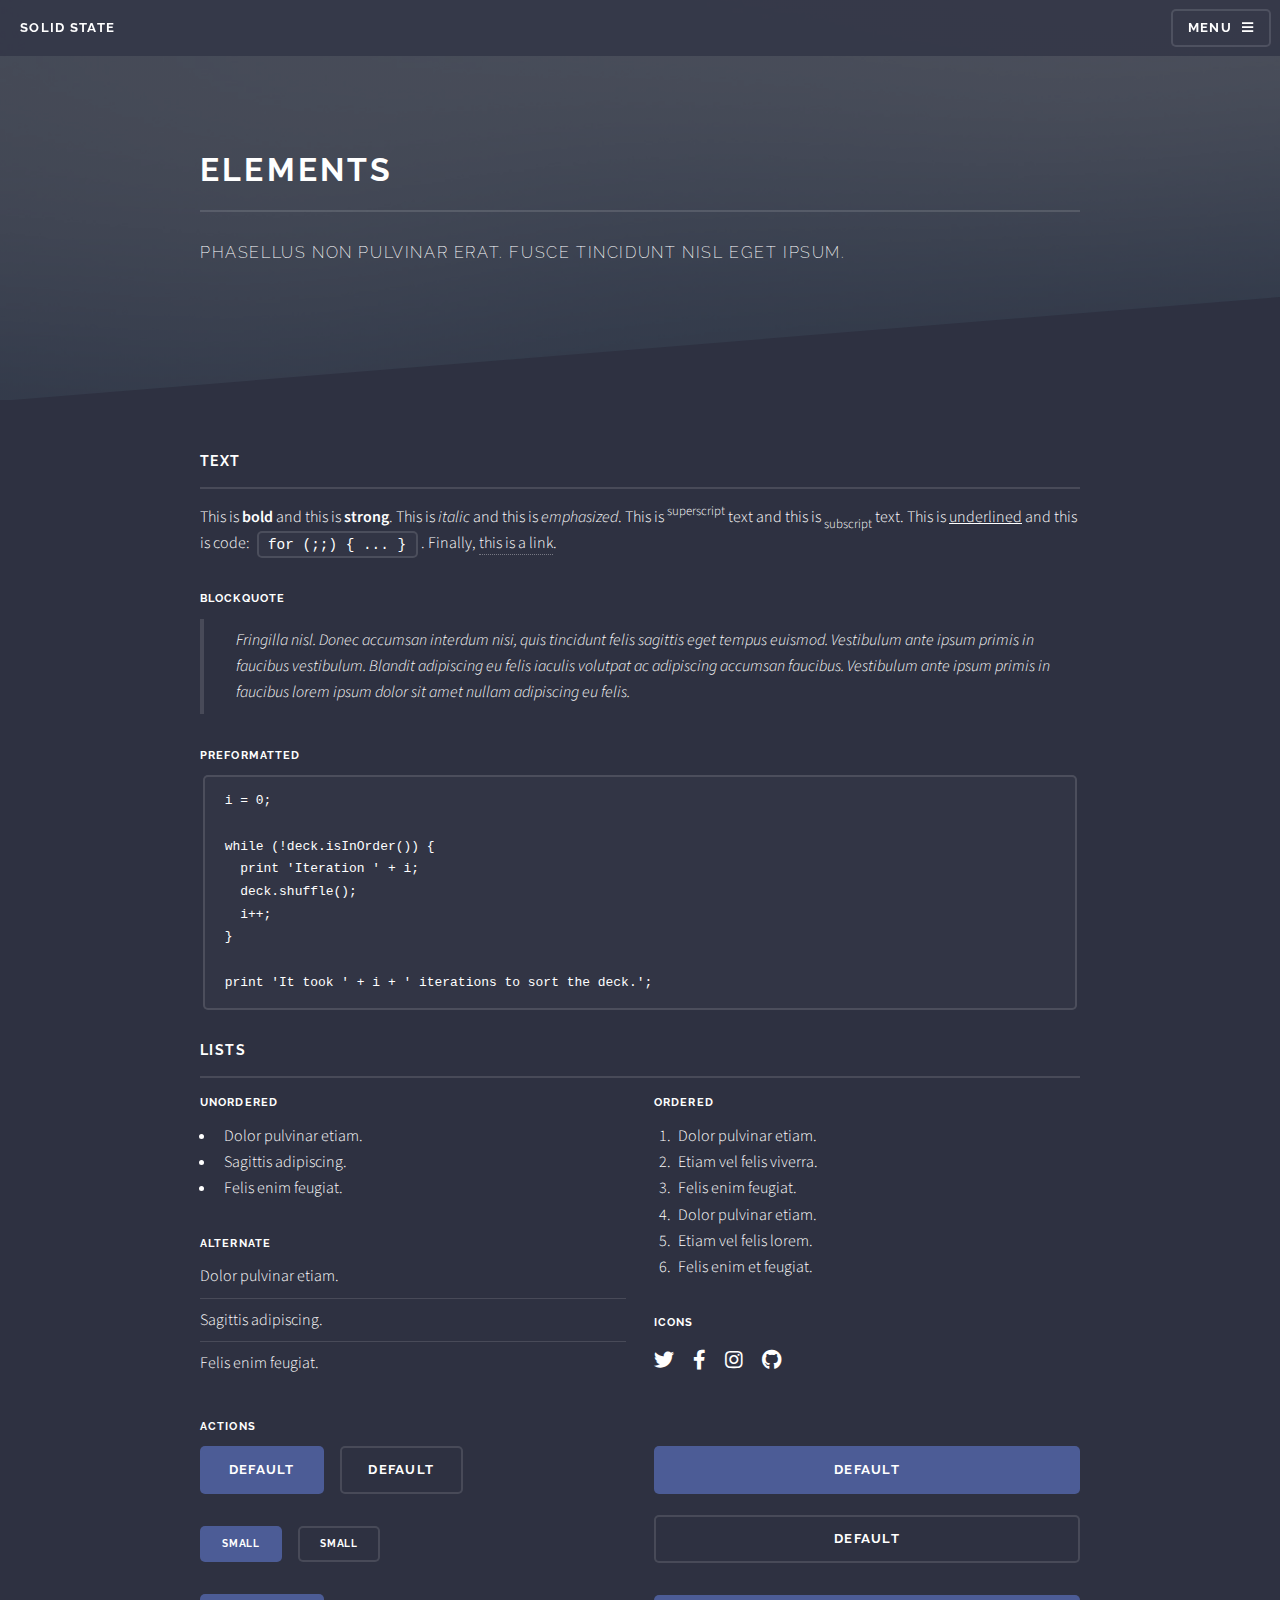
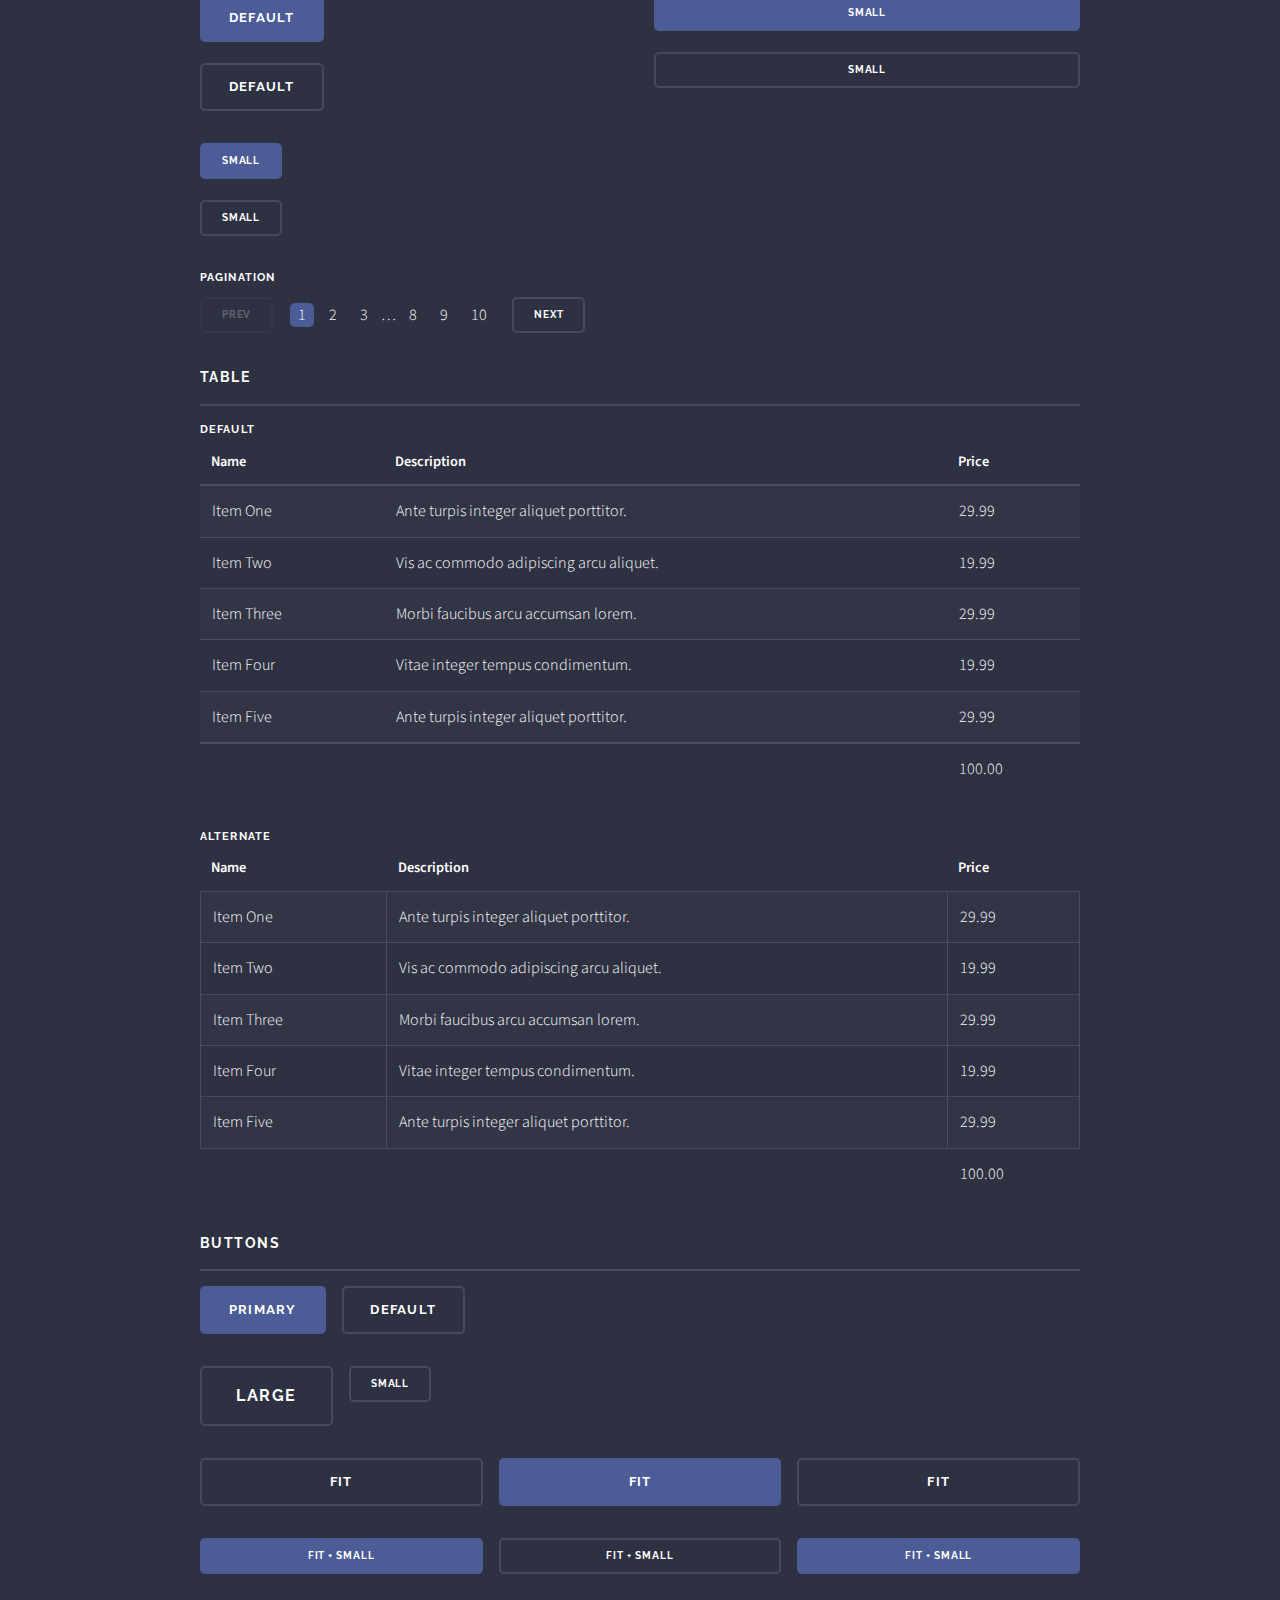
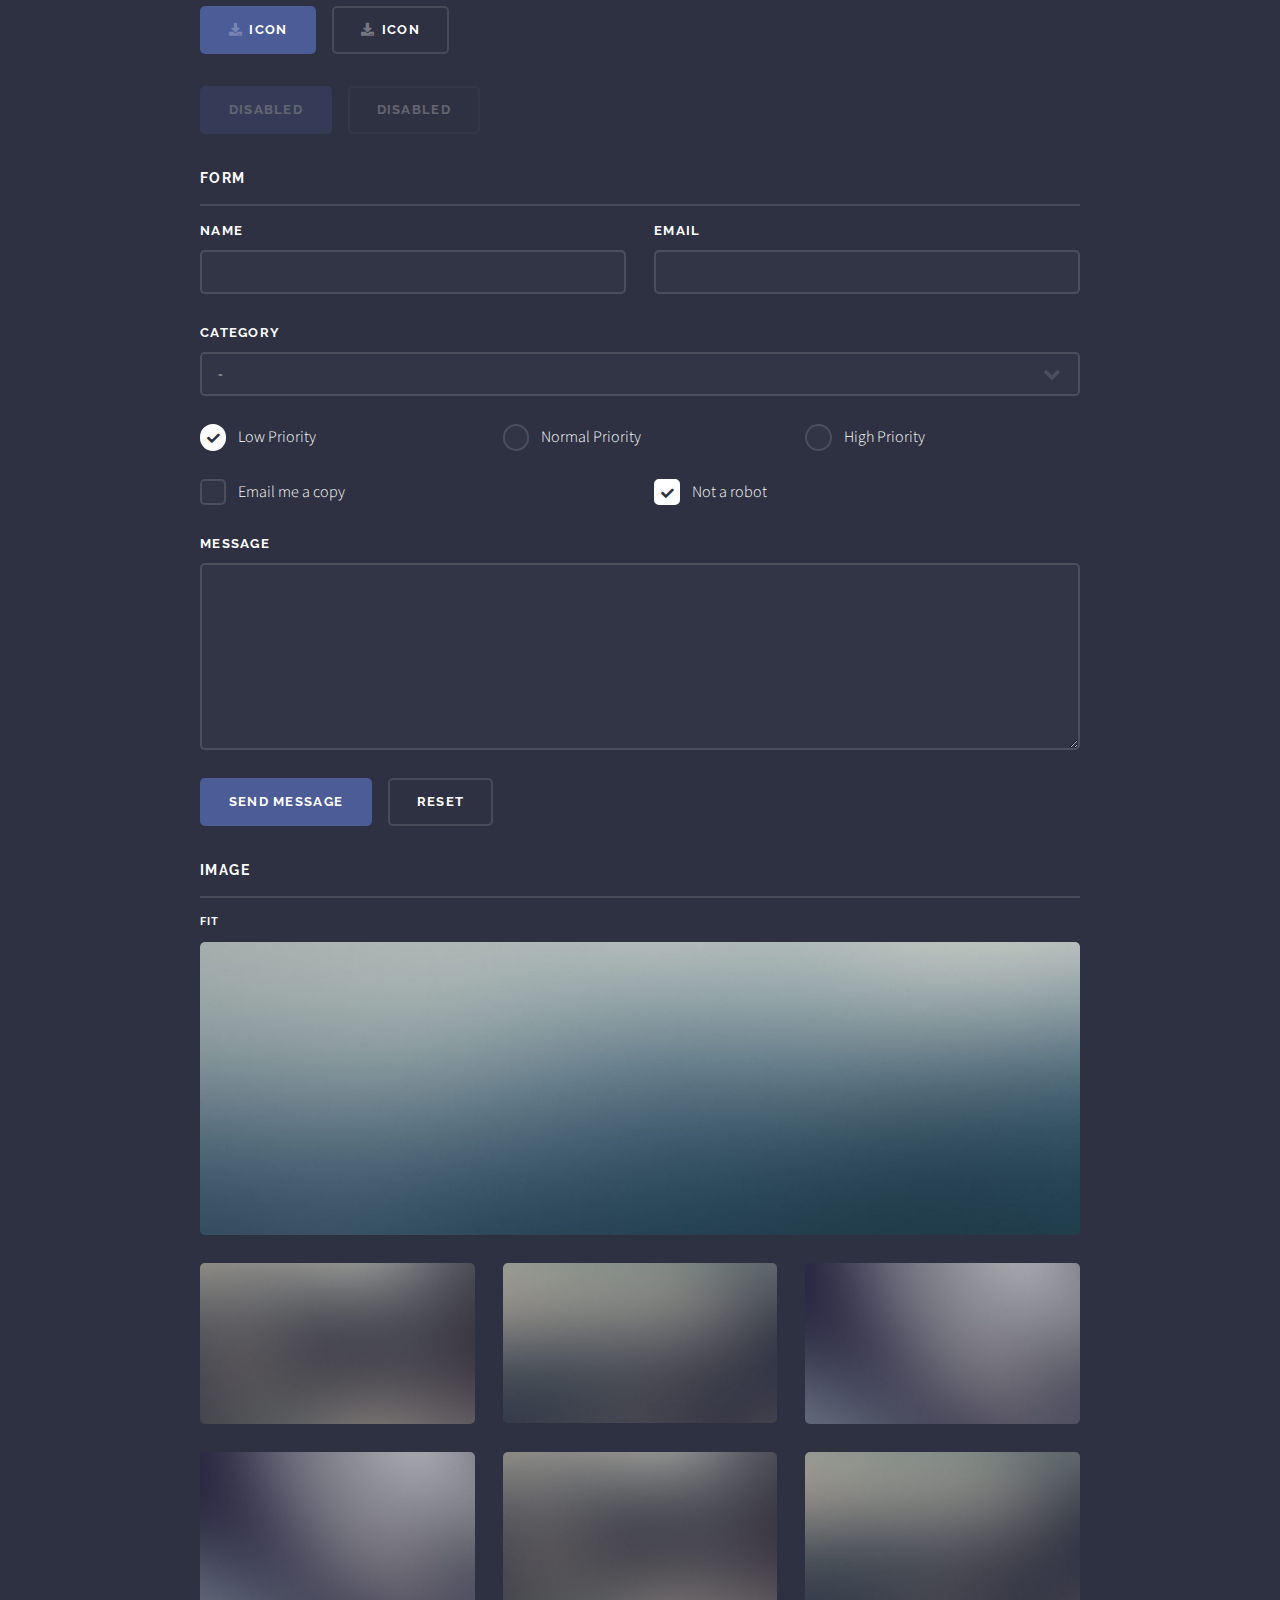
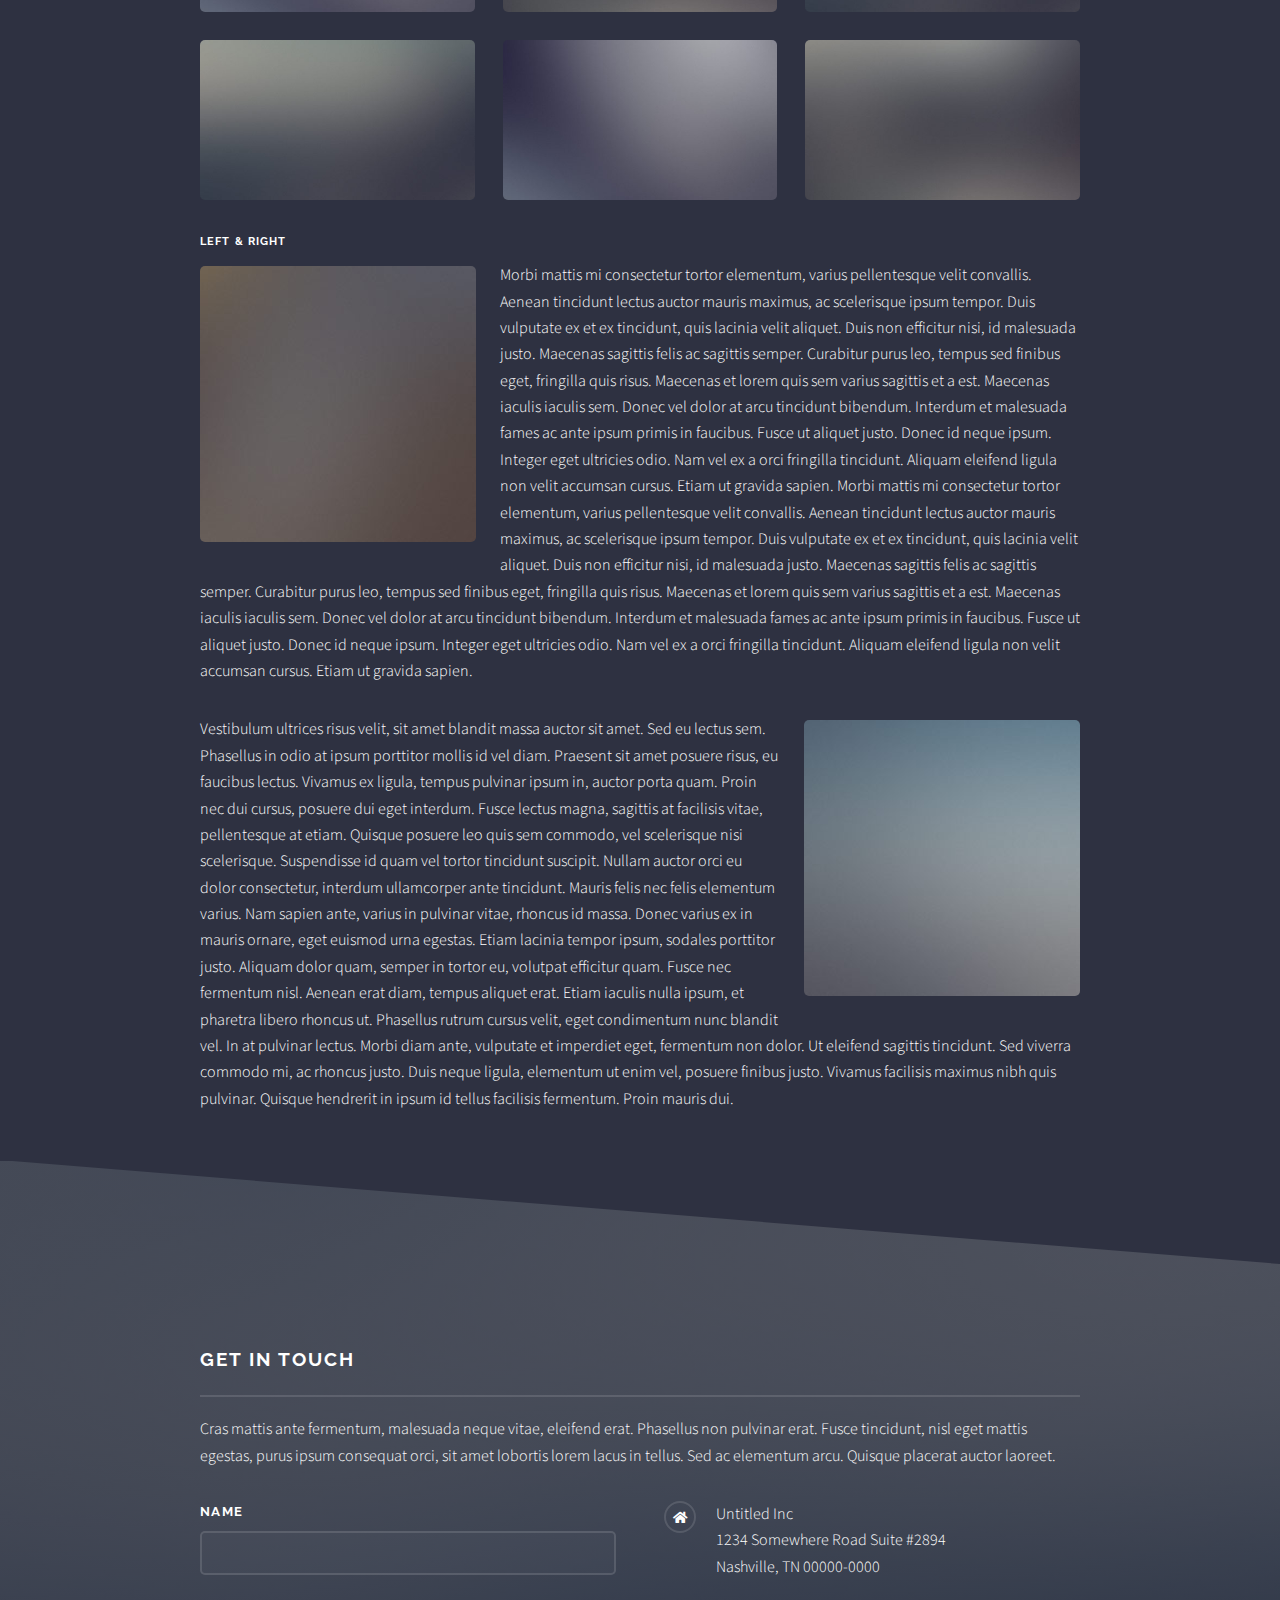
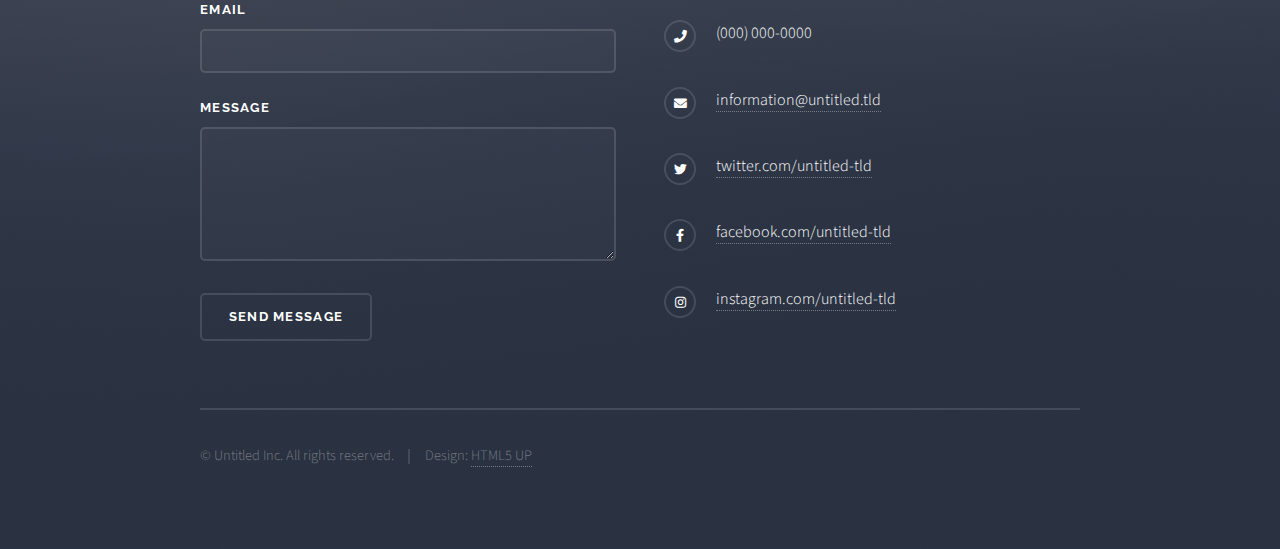
==== elements.html @ bd69a328 "switched templates because i realized the first one was not what i needed" ====
<!DOCTYPE HTML>
<!--
	Solid State by HTML5 UP
	html5up.net | @ajlkn
	Free for personal and commercial use under the CCA 3.0 license (html5up.net/license)
-->
<html>
	<head>
		<title>Elements - Solid State by HTML5 UP</title>
		<meta charset="utf-8" />
		<meta name="viewport" content="width=device-width, initial-scale=1, user-scalable=no" />
		<link rel="stylesheet" href="assets/css/main.css" />
		<noscript><link rel="stylesheet" href="assets/css/noscript.css" /></noscript>
	</head>
	<body class="is-preload">

		<!-- Page Wrapper -->
			<div id="page-wrapper">

				<!-- Header -->
					<header id="header">
						<h1><a href="index.html">Solid State</a></h1>
						<nav>
							<a href="#menu">Menu</a>
						</nav>
					</header>

				<!-- Menu -->
					<nav id="menu">
						<div class="inner">
							<h2>Menu</h2>
							<ul class="links">
								<li><a href="index.html">Home</a></li>
								<li><a href="generic.html">Generic</a></li>
								<li><a href="elements.html">Elements</a></li>
								<li><a href="#">Log In</a></li>
								<li><a href="#">Sign Up</a></li>
							</ul>
							<a href="#" class="close">Close</a>
						</div>
					</nav>

				<!-- Wrapper -->
					<section id="wrapper">
						<header>
							<div class="inner">
								<h2>Elements</h2>
								<p>Phasellus non pulvinar erat. Fusce tincidunt nisl eget ipsum.</p>
							</div>
						</header>

						<!-- Content -->
							<div class="wrapper">
								<div class="inner">

									<section>
										<h3 class="major">Text</h3>
										<p>This is <b>bold</b> and this is <strong>strong</strong>. This is <i>italic</i> and this is <em>emphasized</em>.
										This is <sup>superscript</sup> text and this is <sub>subscript</sub> text.
										This is <u>underlined</u> and this is code: <code>for (;;) { ... }</code>. Finally, <a href="#">this is a link</a>.</p>
										<h4>Blockquote</h4>
										<blockquote>Fringilla nisl. Donec accumsan interdum nisi, quis tincidunt felis sagittis eget tempus euismod. Vestibulum ante ipsum primis in faucibus vestibulum. Blandit adipiscing eu felis iaculis volutpat ac adipiscing accumsan faucibus. Vestibulum ante ipsum primis in faucibus lorem ipsum dolor sit amet nullam adipiscing eu felis.</blockquote>
										<h4>Preformatted</h4>
										<pre><code>i = 0;

while (!deck.isInOrder()) {
  print 'Iteration ' + i;
  deck.shuffle();
  i++;
}

print 'It took ' + i + ' iterations to sort the deck.';</code></pre>
									</section>

									<section>
										<h3 class="major">Lists</h3>
										<div class="row">
											<div class="col-6 col-12-medium">
												<h4>Unordered</h4>
												<ul>
													<li>Dolor pulvinar etiam.</li>
													<li>Sagittis adipiscing.</li>
													<li>Felis enim feugiat.</li>
												</ul>
												<h4>Alternate</h4>
												<ul class="alt">
													<li>Dolor pulvinar etiam.</li>
													<li>Sagittis adipiscing.</li>
													<li>Felis enim feugiat.</li>
												</ul>
											</div>
											<div class="col-6 col-12-medium">
												<h4>Ordered</h4>
												<ol>
													<li>Dolor pulvinar etiam.</li>
													<li>Etiam vel felis viverra.</li>
													<li>Felis enim feugiat.</li>
													<li>Dolor pulvinar etiam.</li>
													<li>Etiam vel felis lorem.</li>
													<li>Felis enim et feugiat.</li>
												</ol>
												<h4>Icons</h4>
												<ul class="icons">
													<li><a href="#" class="icon brands fa-twitter"><span class="label">Twitter</span></a></li>
													<li><a href="#" class="icon brands fa-facebook-f"><span class="label">Facebook</span></a></li>
													<li><a href="#" class="icon brands fa-instagram"><span class="label">Instagram</span></a></li>
													<li><a href="#" class="icon brands fa-github"><span class="label">Github</span></a></li>
												</ul>
											</div>
										</div>
										<h4>Actions</h4>
										<div class="row">
											<div class="col-6 col-12-medium">
												<ul class="actions">
													<li><a href="#" class="button primary">Default</a></li>
													<li><a href="#" class="button">Default</a></li>
												</ul>
												<ul class="actions small">
													<li><a href="#" class="button primary small">Small</a></li>
													<li><a href="#" class="button small">Small</a></li>
												</ul>
												<ul class="actions stacked">
													<li><a href="#" class="button primary">Default</a></li>
													<li><a href="#" class="button">Default</a></li>
												</ul>
												<ul class="actions stacked small">
													<li><a href="#" class="button primary small">Small</a></li>
													<li><a href="#" class="button small">Small</a></li>
												</ul>
											</div>
											<div class="col-6 col-12-medium">
												<ul class="actions stacked">
													<li><a href="#" class="button primary fit">Default</a></li>
													<li><a href="#" class="button fit">Default</a></li>
												</ul>
												<ul class="actions stacked small">
													<li><a href="#" class="button primary small fit">Small</a></li>
													<li><a href="#" class="button small fit">Small</a></li>
												</ul>
											</div>
										</div>
										<h4>Pagination</h4>
										<ul class="pagination">
											<li><span class="button small disabled">Prev</span></li>
											<li><a href="#" class="page active">1</a></li>
											<li><a href="#" class="page">2</a></li>
											<li><a href="#" class="page">3</a></li>
											<li><span>&hellip;</span></li>
											<li><a href="#" class="page">8</a></li>
											<li><a href="#" class="page">9</a></li>
											<li><a href="#" class="page">10</a></li>
											<li><a href="#" class="button small">Next</a></li>
										</ul>
									</section>

									<section>
										<h3 class="major">Table</h3>
										<h4>Default</h4>
										<div class="table-wrapper">
											<table>
												<thead>
													<tr>
														<th>Name</th>
														<th>Description</th>
														<th>Price</th>
													</tr>
												</thead>
												<tbody>
													<tr>
														<td>Item One</td>
														<td>Ante turpis integer aliquet porttitor.</td>
														<td>29.99</td>
													</tr>
													<tr>
														<td>Item Two</td>
														<td>Vis ac commodo adipiscing arcu aliquet.</td>
														<td>19.99</td>
													</tr>
													<tr>
														<td>Item Three</td>
														<td> Morbi faucibus arcu accumsan lorem.</td>
														<td>29.99</td>
													</tr>
													<tr>
														<td>Item Four</td>
														<td>Vitae integer tempus condimentum.</td>
														<td>19.99</td>
													</tr>
													<tr>
														<td>Item Five</td>
														<td>Ante turpis integer aliquet porttitor.</td>
														<td>29.99</td>
													</tr>
												</tbody>
												<tfoot>
													<tr>
														<td colspan="2"></td>
														<td>100.00</td>
													</tr>
												</tfoot>
											</table>
										</div>

										<h4>Alternate</h4>
										<div class="table-wrapper">
											<table class="alt">
												<thead>
													<tr>
														<th>Name</th>
														<th>Description</th>
														<th>Price</th>
													</tr>
												</thead>
												<tbody>
													<tr>
														<td>Item One</td>
														<td>Ante turpis integer aliquet porttitor.</td>
														<td>29.99</td>
													</tr>
													<tr>
														<td>Item Two</td>
														<td>Vis ac commodo adipiscing arcu aliquet.</td>
														<td>19.99</td>
													</tr>
													<tr>
														<td>Item Three</td>
														<td> Morbi faucibus arcu accumsan lorem.</td>
														<td>29.99</td>
													</tr>
													<tr>
														<td>Item Four</td>
														<td>Vitae integer tempus condimentum.</td>
														<td>19.99</td>
													</tr>
													<tr>
														<td>Item Five</td>
														<td>Ante turpis integer aliquet porttitor.</td>
														<td>29.99</td>
													</tr>
												</tbody>
												<tfoot>
													<tr>
														<td colspan="2"></td>
														<td>100.00</td>
													</tr>
												</tfoot>
											</table>
										</div>
									</section>

									<section>
										<h3 class="major">Buttons</h3>
										<ul class="actions">
											<li><a href="#" class="button primary">Primary</a></li>
											<li><a href="#" class="button">Default</a></li>
										</ul>
										<ul class="actions">
											<li><a href="#" class="button large">Large</a></li>
											<li><a href="#" class="button small">Small</a></li>
										</ul>
										<ul class="actions fit">
											<li><a href="#" class="button fit">Fit</a></li>
											<li><a href="#" class="button primary fit">Fit</a></li>
											<li><a href="#" class="button fit">Fit</a></li>
										</ul>
										<ul class="actions fit small">
											<li><a href="#" class="button primary fit small">Fit + Small</a></li>
											<li><a href="#" class="button fit small">Fit + Small</a></li>
											<li><a href="#" class="button primary fit small">Fit + Small</a></li>
										</ul>
										<ul class="actions">
											<li><a href="#" class="button primary icon solid fa-download">Icon</a></li>
											<li><a href="#" class="button icon solid fa-download">Icon</a></li>
										</ul>
										<ul class="actions">
											<li><span class="button primary disabled">Disabled</span></li>
											<li><span class="button disabled">Disabled</span></li>
										</ul>
									</section>

									<section>
										<h3 class="major">Form</h3>
										<form method="post" action="#">
											<div class="row gtr-uniform">
												<div class="col-6 col-12-xsmall">
													<label for="demo-name">Name</label>
													<input type="text" name="demo-name" id="demo-name" value="" />
												</div>
												<div class="col-6 col-12-xsmall">
													<label for="demo-email">Email</label>
													<input type="email" name="demo-email" id="demo-email" value="" />
												</div>
												<div class="col-12">
													<label for="demo-category">Category</label>
													<select name="demo-category" id="demo-category">
														<option value="">-</option>
														<option value="1">Manufacturing</option>
														<option value="1">Shipping</option>
														<option value="1">Administration</option>
														<option value="1">Human Resources</option>
													</select>
												</div>
												<div class="col-4 col-12-small">
													<input type="radio" id="demo-priority-low" name="demo-priority" checked>
													<label for="demo-priority-low">Low Priority</label>
												</div>
												<div class="col-4 col-12-small">
													<input type="radio" id="demo-priority-normal" name="demo-priority">
													<label for="demo-priority-normal">Normal Priority</label>
												</div>
												<div class="col-4 col-12-small">
													<input type="radio" id="demo-priority-high" name="demo-priority">
													<label for="demo-priority-high">High Priority</label>
												</div>
												<div class="col-6 col-12-small">
													<input type="checkbox" id="demo-copy" name="demo-copy">
													<label for="demo-copy">Email me a copy</label>
												</div>
												<div class="col-6 col-12-small">
													<input type="checkbox" id="demo-human" name="demo-human" checked>
													<label for="demo-human">Not a robot</label>
												</div>
												<div class="col-12">
													<label for="demo-message">Message</label>
													<textarea name="demo-message" id="demo-message" rows="6"></textarea>
												</div>
												<div class="col-12">
													<ul class="actions">
														<li><input type="submit" value="Send Message" class="primary" /></li>
														<li><input type="reset" value="Reset" /></li>
													</ul>
												</div>
											</div>
										</form>
									</section>

									<section>
										<h3 class="major">Image</h3>
										<h4>Fit</h4>
										<div class="box alt">
											<div class="row gtr-uniform">
												<div class="col-12"><span class="image fit"><img src="images/pic08.jpg" alt="" /></span></div>
												<div class="col-4"><span class="image fit"><img src="images/pic05.jpg" alt="" /></span></div>
												<div class="col-4"><span class="image fit"><img src="images/pic06.jpg" alt="" /></span></div>
												<div class="col-4"><span class="image fit"><img src="images/pic07.jpg" alt="" /></span></div>
												<div class="col-4"><span class="image fit"><img src="images/pic07.jpg" alt="" /></span></div>
												<div class="col-4"><span class="image fit"><img src="images/pic05.jpg" alt="" /></span></div>
												<div class="col-4"><span class="image fit"><img src="images/pic06.jpg" alt="" /></span></div>
												<div class="col-4"><span class="image fit"><img src="images/pic06.jpg" alt="" /></span></div>
												<div class="col-4"><span class="image fit"><img src="images/pic07.jpg" alt="" /></span></div>
												<div class="col-4"><span class="image fit"><img src="images/pic05.jpg" alt="" /></span></div>
											</div>
										</div>
										<h4>Left &amp; Right</h4>
										<p><span class="image left"><img src="images/pic01.jpg" alt="" /></span>Morbi mattis mi consectetur tortor elementum, varius pellentesque velit convallis. Aenean tincidunt lectus auctor mauris maximus, ac scelerisque ipsum tempor. Duis vulputate ex et ex tincidunt, quis lacinia velit aliquet. Duis non efficitur nisi, id malesuada justo. Maecenas sagittis felis ac sagittis semper. Curabitur purus leo, tempus sed finibus eget, fringilla quis risus. Maecenas et lorem quis sem varius sagittis et a est. Maecenas iaculis iaculis sem. Donec vel dolor at arcu tincidunt bibendum. Interdum et malesuada fames ac ante ipsum primis in faucibus. Fusce ut aliquet justo. Donec id neque ipsum. Integer eget ultricies odio. Nam vel ex a orci fringilla tincidunt. Aliquam eleifend ligula non velit accumsan cursus. Etiam ut gravida sapien. Morbi mattis mi consectetur tortor elementum, varius pellentesque velit convallis. Aenean tincidunt lectus auctor mauris maximus, ac scelerisque ipsum tempor. Duis vulputate ex et ex tincidunt, quis lacinia velit aliquet. Duis non efficitur nisi, id malesuada justo. Maecenas sagittis felis ac sagittis semper. Curabitur purus leo, tempus sed finibus eget, fringilla quis risus. Maecenas et lorem quis sem varius sagittis et a est. Maecenas iaculis iaculis sem. Donec vel dolor at arcu tincidunt bibendum. Interdum et malesuada fames ac ante ipsum primis in faucibus. Fusce ut aliquet justo. Donec id neque ipsum. Integer eget ultricies odio. Nam vel ex a orci fringilla tincidunt. Aliquam eleifend ligula non velit accumsan cursus. Etiam ut gravida sapien.</p>
										<p><span class="image right"><img src="images/pic02.jpg" alt="" /></span>Vestibulum ultrices risus velit, sit amet blandit massa auctor sit amet. Sed eu lectus sem. Phasellus in odio at ipsum porttitor mollis id vel diam. Praesent sit amet posuere risus, eu faucibus lectus. Vivamus ex ligula, tempus pulvinar ipsum in, auctor porta quam. Proin nec dui cursus, posuere dui eget interdum. Fusce lectus magna, sagittis at facilisis vitae, pellentesque at etiam. Quisque posuere leo quis sem commodo, vel scelerisque nisi scelerisque. Suspendisse id quam vel tortor tincidunt suscipit. Nullam auctor orci eu dolor consectetur, interdum ullamcorper ante tincidunt. Mauris felis nec felis elementum varius. Nam sapien ante, varius in pulvinar vitae, rhoncus id massa. Donec varius ex in mauris ornare, eget euismod urna egestas. Etiam lacinia tempor ipsum, sodales porttitor justo. Aliquam dolor quam, semper in tortor eu, volutpat efficitur quam. Fusce nec fermentum nisl. Aenean erat diam, tempus aliquet erat. Etiam iaculis nulla ipsum, et pharetra libero rhoncus ut. Phasellus rutrum cursus velit, eget condimentum nunc blandit vel. In at pulvinar lectus. Morbi diam ante, vulputate et imperdiet eget, fermentum non dolor. Ut eleifend sagittis tincidunt. Sed viverra commodo mi, ac rhoncus justo. Duis neque ligula, elementum ut enim vel, posuere finibus justo. Vivamus facilisis maximus nibh quis pulvinar. Quisque hendrerit in ipsum id tellus facilisis fermentum. Proin mauris dui.</p>
									</section>

								</div>
							</div>

					</section>

				<!-- Footer -->
					<section id="footer">
						<div class="inner">
							<h2 class="major">Get in touch</h2>
							<p>Cras mattis ante fermentum, malesuada neque vitae, eleifend erat. Phasellus non pulvinar erat. Fusce tincidunt, nisl eget mattis egestas, purus ipsum consequat orci, sit amet lobortis lorem lacus in tellus. Sed ac elementum arcu. Quisque placerat auctor laoreet.</p>
							<form method="post" action="#">
								<div class="fields">
									<div class="field">
										<label for="name">Name</label>
										<input type="text" name="name" id="name" />
									</div>
									<div class="field">
										<label for="email">Email</label>
										<input type="email" name="email" id="email" />
									</div>
									<div class="field">
										<label for="message">Message</label>
										<textarea name="message" id="message" rows="4"></textarea>
									</div>
								</div>
								<ul class="actions">
									<li><input type="submit" value="Send Message" /></li>
								</ul>
							</form>
							<ul class="contact">
								<li class="icon solid fa-home">
									Untitled Inc<br />
									1234 Somewhere Road Suite #2894<br />
									Nashville, TN 00000-0000
								</li>
								<li class="icon solid fa-phone">(000) 000-0000</li>
								<li class="icon solid fa-envelope"><a href="#">information@untitled.tld</a></li>
								<li class="icon brands fa-twitter"><a href="#">twitter.com/untitled-tld</a></li>
								<li class="icon brands fa-facebook-f"><a href="#">facebook.com/untitled-tld</a></li>
								<li class="icon brands fa-instagram"><a href="#">instagram.com/untitled-tld</a></li>
							</ul>
							<ul class="copyright">
								<li>&copy; Untitled Inc. All rights reserved.</li><li>Design: <a href="http://html5up.net">HTML5 UP</a></li>
							</ul>
						</div>
					</section>

			</div>

		<!-- Scripts -->
			<script src="assets/js/jquery.min.js"></script>
			<script src="assets/js/jquery.scrollex.min.js"></script>
			<script src="assets/js/browser.min.js"></script>
			<script src="assets/js/breakpoints.min.js"></script>
			<script src="assets/js/util.js"></script>
			<script src="assets/js/main.js"></script>

	</body>
</html>
---- assets/css/main.css ----
@import url(fontawesome-all.min.css);
@import url("https://fonts.googleapis.com/css?family=Raleway:200,700|Source+Sans+Pro:300,600,300italic,600italic");

/*
	Solid State by HTML5 UP
	html5up.net | @ajlkn
	Free for personal and commercial use under the CCA 3.0 license (html5up.net/license)
*/

html, body, div, span, applet, object,
iframe, h1, h2, h3, h4, h5, h6, p, blockquote,
pre, a, abbr, acronym, address, big, cite,
code, del, dfn, em, img, ins, kbd, q, s, samp,
small, strike, strong, sub, sup, tt, var, b,
u, i, center, dl, dt, dd, ol, ul, li, fieldset,
form, label, legend, table, caption, tbody,
tfoot, thead, tr, th, td, article, aside,
canvas, details, embed, figure, figcaption,
footer, header, hgroup, menu, nav, output, ruby,
section, summary, time, mark, audio, video {
	margin: 0;
	padding: 0;
	border: 0;
	font-size: 100%;
	font: inherit;
	vertical-align: baseline;}

article, aside, details, figcaption, figure,
footer, header, hgroup, menu, nav, section {
	display: block;}

body {
	line-height: 1;
}

ol, ul {
	list-style: none;
}

blockquote, q {
	quotes: none;
}

	blockquote:before, blockquote:after, q:before, q:after {
		content: '';
		content: none;
	}

table {
	border-collapse: collapse;
	border-spacing: 0;
}

body {
	-webkit-text-size-adjust: none;
}

mark {
	background-color: transparent;
	color: inherit;
}

input::-moz-focus-inner {
	border: 0;
	padding: 0;
}

input, select, textarea {
	-moz-appearance: none;
	-webkit-appearance: none;
	-ms-appearance: none;
	appearance: none;
}

/* Basic */

	@-ms-viewport {
		width: device-width;
	}

	body {
		-ms-overflow-style: scrollbar;
	}

	@media screen and (max-width: 480px) {

		html, body {
			min-width: 320px;
		}

	}

	html {
		box-sizing: border-box;
	}

	*, *:before, *:after {
		box-sizing: inherit;
	}

	body {
		background-color: #2e3141;
		background-image: linear-gradient(to top, rgba(46, 49, 65, 0.8), rgba(46, 49, 65, 0.8)), url("../../images/bg.jpg");
		background-size: auto, cover;
		background-attachment: fixed, fixed;
		background-position: center, center;
	}

		body.is-preload *, body.is-preload *:before, body.is-preload *:after {
			-moz-animation: none !important;
			-webkit-animation: none !important;
			-ms-animation: none !important;
			animation: none !important;
			-moz-transition: none !important;
			-webkit-transition: none !important;
			-ms-transition: none !important;
			transition: none !important;
		}

/* Type */

	body, input, select, textarea {
		color: #ffffff;
		font-family: "Source Sans Pro", Helvetica, sans-serif;
		font-size: 16.5pt;
		font-weight: 300;
		line-height: 1.65;
	}

		@media screen and (max-width: 1680px) {

			body, input, select, textarea {
				font-size: 13pt;
			}

		}

		@media screen and (max-width: 1280px) {

			body, input, select, textarea {
				font-size: 12pt;
			}

		}

		@media screen and (max-width: 980px) {

			body, input, select, textarea {
				font-size: 12pt;
			}

		}

		@media screen and (max-width: 736px) {

			body, input, select, textarea {
				font-size: 12pt;
			}

		}

		@media screen and (max-width: 480px) {

			body, input, select, textarea {
				font-size: 12pt;
			}

		}

	a {
		-moz-transition: color 0.2s ease-in-out, border-bottom-color 0.2s ease-in-out;
		-webkit-transition: color 0.2s ease-in-out, border-bottom-color 0.2s ease-in-out;
		-ms-transition: color 0.2s ease-in-out, border-bottom-color 0.2s ease-in-out;
		transition: color 0.2s ease-in-out, border-bottom-color 0.2s ease-in-out;
		border-bottom: dotted 1px rgba(255, 255, 255, 0.35);
		color: #ffffff;
		text-decoration: none;
	}

		a:hover {
			border-bottom-color: transparent;
			color: #ffffff !important;
		}

		a.special:not(.button) {
			text-decoration: none;
			border-bottom: 0;
			display: block;
			font-family: Raleway, Helvetica, sans-serif;
			font-size: 0.8em;
			font-weight: 700;
			letter-spacing: 0.1em;
			margin: 0 0 2em 0;
			text-transform: uppercase;
		}

			a.special:not(.button):before {
				-moz-osx-font-smoothing: grayscale;
				-webkit-font-smoothing: antialiased;
				display: inline-block;
				font-style: normal;
				font-variant: normal;
				text-rendering: auto;
				line-height: 1;
				text-transform: none !important;
				font-family: 'Font Awesome 5 Free';
				font-weight: 900;
			}

			a.special:not(.button):before {
				-moz-transition: background-color 0.2s ease-in-out;
				-webkit-transition: background-color 0.2s ease-in-out;
				-ms-transition: background-color 0.2s ease-in-out;
				transition: background-color 0.2s ease-in-out;
				border-radius: 100%;
				border: solid 2px rgba(255, 255, 255, 0.125);
				content: '\f105';
				display: inline-block;
				font-size: 1.25em;
				height: 2em;
				line-height: 1.75em;
				margin-right: 0.85em;
				text-align: center;
				text-indent: 0.15em;
				vertical-align: middle;
				width: 2em;
			}

			a.special:not(.button):hover:before {
				background-color: rgba(255, 255, 255, 0.025);
			}

			a.special:not(.button):active:before {
				background-color: rgba(255, 255, 255, 0.075);
			}

	strong, b {
		color: #ffffff;
		font-weight: 600;
	}

	em, i {
		font-style: italic;
	}

	p {
		margin: 0 0 2em 0;
	}

	h1, h2, h3, h4, h5, h6 {
		color: #ffffff;
		font-family: Raleway, Helvetica, sans-serif;
		font-weight: 700;
		letter-spacing: 0.1em;
		margin: 0 0 1em 0;
		text-transform: uppercase;
	}

		h1 a, h2 a, h3 a, h4 a, h5 a, h6 a {
			color: inherit;
			text-decoration: none;
			border-bottom: 0;
		}

		h1 span, h2 span, h3 span, h4 span, h5 span, h6 span {
			font-weight: 200;
		}

		h1.major, h2.major, h3.major, h4.major, h5.major, h6.major {
			padding-bottom: 1em;
			border-bottom: solid 2px rgba(255, 255, 255, 0.125);
		}

	h2 {
		font-size: 1.2em;
	}

	h3 {
		font-size: 0.9em;
	}

	h4 {
		font-size: 0.7em;
	}

	h5 {
		font-size: 0.7em;
	}

	h6 {
		font-size: 0.7em;
	}

	@media screen and (max-width: 736px) {

		h2 {
			font-size: 1em;
		}

		h3 {
			font-size: 0.8em;
		}

	}

	sub {
		font-size: 0.8em;
		position: relative;
		top: 0.5em;
	}

	sup {
		font-size: 0.8em;
		position: relative;
		top: -0.5em;
	}

	blockquote {
		border-left: solid 4px rgba(255, 255, 255, 0.125);
		font-style: italic;
		margin: 0 0 2em 0;
		padding: 0.5em 0 0.5em 2em;
	}

	code {
		background: rgba(255, 255, 255, 0.025);
		border-radius: 5px;
		border: solid 2px rgba(255, 255, 255, 0.125);
		font-family: "Courier New", monospace;
		font-size: 0.9em;
		margin: 0 0.25em;
		padding: 0.25em 0.65em;
	}

	pre {
		-webkit-overflow-scrolling: touch;
		font-family: "Courier New", monospace;
		font-size: 0.9em;
		margin: 0 0 2em 0;
	}

		pre code {
			display: block;
			line-height: 1.75em;
			padding: 1em 1.5em;
			overflow-x: auto;
		}

	hr {
		border: 0;
		border-bottom: solid 2px rgba(255, 255, 255, 0.125);
		margin: 2.5em 0;
	}

		hr.major {
			margin: 4em 0;
		}

	.align-left {
		text-align: left;
	}

	.align-center {
		text-align: center;
	}

	.align-right {
		text-align: right;
	}

/* Row */

	.row {
		display: flex;
		flex-wrap: wrap;
		box-sizing: border-box;
		align-items: stretch;
	}

		.row > * {
			box-sizing: border-box;
		}

		.row.gtr-uniform > * > :last-child {
			margin-bottom: 0;
		}

		.row.aln-left {
			justify-content: flex-start;
		}

		.row.aln-center {
			justify-content: center;
		}

		.row.aln-right {
			justify-content: flex-end;
		}

		.row.aln-top {
			align-items: flex-start;
		}

		.row.aln-middle {
			align-items: center;
		}

		.row.aln-bottom {
			align-items: flex-end;
		}

		.row > .imp {
			order: -1;
		}

		.row > .col-1 {
			width: 8.33333%;
		}

		.row > .off-1 {
			margin-left: 8.33333%;
		}

		.row > .col-2 {
			width: 16.66667%;
		}

		.row > .off-2 {
			margin-left: 16.66667%;
		}

		.row > .col-3 {
			width: 25%;
		}

		.row > .off-3 {
			margin-left: 25%;
		}

		.row > .col-4 {
			width: 33.33333%;
		}

		.row > .off-4 {
			margin-left: 33.33333%;
		}

		.row > .col-5 {
			width: 41.66667%;
		}

		.row > .off-5 {
			margin-left: 41.66667%;
		}

		.row > .col-6 {
			width: 50%;
		}

		.row > .off-6 {
			margin-left: 50%;
		}

		.row > .col-7 {
			width: 58.33333%;
		}

		.row > .off-7 {
			margin-left: 58.33333%;
		}

		.row > .col-8 {
			width: 66.66667%;
		}

		.row > .off-8 {
			margin-left: 66.66667%;
		}

		.row > .col-9 {
			width: 75%;
		}

		.row > .off-9 {
			margin-left: 75%;
		}

		.row > .col-10 {
			width: 83.33333%;
		}

		.row > .off-10 {
			margin-left: 83.33333%;
		}

		.row > .col-11 {
			width: 91.66667%;
		}

		.row > .off-11 {
			margin-left: 91.66667%;
		}

		.row > .col-12 {
			width: 100%;
		}

		.row > .off-12 {
			margin-left: 100%;
		}

		.row.gtr-0 {
			margin-top: 0;
			margin-left: 0em;
		}

			.row.gtr-0 > * {
				padding: 0 0 0 0em;
			}

			.row.gtr-0.gtr-uniform {
				margin-top: 0em;
			}

				.row.gtr-0.gtr-uniform > * {
					padding-top: 0em;
				}

		.row.gtr-25 {
			margin-top: 0;
			margin-left: -0.4375em;
		}

			.row.gtr-25 > * {
				padding: 0 0 0 0.4375em;
			}

			.row.gtr-25.gtr-uniform {
				margin-top: -0.4375em;
			}

				.row.gtr-25.gtr-uniform > * {
					padding-top: 0.4375em;
				}

		.row.gtr-50 {
			margin-top: 0;
			margin-left: -0.875em;
		}

			.row.gtr-50 > * {
				padding: 0 0 0 0.875em;
			}

			.row.gtr-50.gtr-uniform {
				margin-top: -0.875em;
			}

				.row.gtr-50.gtr-uniform > * {
					padding-top: 0.875em;
				}

		.row {
			margin-top: 0;
			margin-left: -1.75em;
		}

			.row > * {
				padding: 0 0 0 1.75em;
			}

			.row.gtr-uniform {
				margin-top: -1.75em;
			}

				.row.gtr-uniform > * {
					padding-top: 1.75em;
				}

		.row.gtr-150 {
			margin-top: 0;
			margin-left: -2.625em;
		}

			.row.gtr-150 > * {
				padding: 0 0 0 2.625em;
			}

			.row.gtr-150.gtr-uniform {
				margin-top: -2.625em;
			}

				.row.gtr-150.gtr-uniform > * {
					padding-top: 2.625em;
				}

		.row.gtr-200 {
			margin-top: 0;
			margin-left: -3.5em;
		}

			.row.gtr-200 > * {
				padding: 0 0 0 3.5em;
			}

			.row.gtr-200.gtr-uniform {
				margin-top: -3.5em;
			}

				.row.gtr-200.gtr-uniform > * {
					padding-top: 3.5em;
				}

		@media screen and (max-width: 1680px) {

			.row {
				display: flex;
				flex-wrap: wrap;
				box-sizing: border-box;
				align-items: stretch;
			}

				.row > * {
					box-sizing: border-box;
				}

				.row.gtr-uniform > * > :last-child {
					margin-bottom: 0;
				}

				.row.aln-left {
					justify-content: flex-start;
				}

				.row.aln-center {
					justify-content: center;
				}

				.row.aln-right {
					justify-content: flex-end;
				}

				.row.aln-top {
					align-items: flex-start;
				}

				.row.aln-middle {
					align-items: center;
				}

				.row.aln-bottom {
					align-items: flex-end;
				}

				.row > .imp-xlarge {
					order: -1;
				}

				.row > .col-1-xlarge {
					width: 8.33333%;
				}

				.row > .off-1-xlarge {
					margin-left: 8.33333%;
				}

				.row > .col-2-xlarge {
					width: 16.66667%;
				}

				.row > .off-2-xlarge {
					margin-left: 16.66667%;
				}

				.row > .col-3-xlarge {
					width: 25%;
				}

				.row > .off-3-xlarge {
					margin-left: 25%;
				}

				.row > .col-4-xlarge {
					width: 33.33333%;
				}

				.row > .off-4-xlarge {
					margin-left: 33.33333%;
				}

				.row > .col-5-xlarge {
					width: 41.66667%;
				}

				.row > .off-5-xlarge {
					margin-left: 41.66667%;
				}

				.row > .col-6-xlarge {
					width: 50%;
				}

				.row > .off-6-xlarge {
					margin-left: 50%;
				}

				.row > .col-7-xlarge {
					width: 58.33333%;
				}

				.row > .off-7-xlarge {
					margin-left: 58.33333%;
				}

				.row > .col-8-xlarge {
					width: 66.66667%;
				}

				.row > .off-8-xlarge {
					margin-left: 66.66667%;
				}

				.row > .col-9-xlarge {
					width: 75%;
				}

				.row > .off-9-xlarge {
					margin-left: 75%;
				}

				.row > .col-10-xlarge {
					width: 83.33333%;
				}

				.row > .off-10-xlarge {
					margin-left: 83.33333%;
				}

				.row > .col-11-xlarge {
					width: 91.66667%;
				}

				.row > .off-11-xlarge {
					margin-left: 91.66667%;
				}

				.row > .col-12-xlarge {
					width: 100%;
				}

				.row > .off-12-xlarge {
					margin-left: 100%;
				}

				.row.gtr-0 {
					margin-top: 0;
					margin-left: 0em;
				}

					.row.gtr-0 > * {
						padding: 0 0 0 0em;
					}

					.row.gtr-0.gtr-uniform {
						margin-top: 0em;
					}

						.row.gtr-0.gtr-uniform > * {
							padding-top: 0em;
						}

				.row.gtr-25 {
					margin-top: 0;
					margin-left: -0.4375em;
				}

					.row.gtr-25 > * {
						padding: 0 0 0 0.4375em;
					}

					.row.gtr-25.gtr-uniform {
						margin-top: -0.4375em;
					}

						.row.gtr-25.gtr-uniform > * {
							padding-top: 0.4375em;
						}

				.row.gtr-50 {
					margin-top: 0;
					margin-left: -0.875em;
				}

					.row.gtr-50 > * {
						padding: 0 0 0 0.875em;
					}

					.row.gtr-50.gtr-uniform {
						margin-top: -0.875em;
					}

						.row.gtr-50.gtr-uniform > * {
							padding-top: 0.875em;
						}

				.row {
					margin-top: 0;
					margin-left: -1.75em;
				}

					.row > * {
						padding: 0 0 0 1.75em;
					}

					.row.gtr-uniform {
						margin-top: -1.75em;
					}

						.row.gtr-uniform > * {
							padding-top: 1.75em;
						}

				.row.gtr-150 {
					margin-top: 0;
					margin-left: -2.625em;
				}

					.row.gtr-150 > * {
						padding: 0 0 0 2.625em;
					}

					.row.gtr-150.gtr-uniform {
						margin-top: -2.625em;
					}

						.row.gtr-150.gtr-uniform > * {
							padding-top: 2.625em;
						}

				.row.gtr-200 {
					margin-top: 0;
					margin-left: -3.5em;
				}

					.row.gtr-200 > * {
						padding: 0 0 0 3.5em;
					}

					.row.gtr-200.gtr-uniform {
						margin-top: -3.5em;
					}

						.row.gtr-200.gtr-uniform > * {
							padding-top: 3.5em;
						}

		}

		@media screen and (max-width: 1280px) {

			.row {
				display: flex;
				flex-wrap: wrap;
				box-sizing: border-box;
				align-items: stretch;
			}

				.row > * {
					box-sizing: border-box;
				}

				.row.gtr-uniform > * > :last-child {
					margin-bottom: 0;
				}

				.row.aln-left {
					justify-content: flex-start;
				}

				.row.aln-center {
					justify-content: center;
				}

				.row.aln-right {
					justify-content: flex-end;
				}

				.row.aln-top {
					align-items: flex-start;
				}

				.row.aln-middle {
					align-items: center;
				}

				.row.aln-bottom {
					align-items: flex-end;
				}

				.row > .imp-large {
					order: -1;
				}

				.row > .col-1-large {
					width: 8.33333%;
				}

				.row > .off-1-large {
					margin-left: 8.33333%;
				}

				.row > .col-2-large {
					width: 16.66667%;
				}

				.row > .off-2-large {
					margin-left: 16.66667%;
				}

				.row > .col-3-large {
					width: 25%;
				}

				.row > .off-3-large {
					margin-left: 25%;
				}

				.row > .col-4-large {
					width: 33.33333%;
				}

				.row > .off-4-large {
					margin-left: 33.33333%;
				}

				.row > .col-5-large {
					width: 41.66667%;
				}

				.row > .off-5-large {
					margin-left: 41.66667%;
				}

				.row > .col-6-large {
					width: 50%;
				}

				.row > .off-6-large {
					margin-left: 50%;
				}

				.row > .col-7-large {
					width: 58.33333%;
				}

				.row > .off-7-large {
					margin-left: 58.33333%;
				}

				.row > .col-8-large {
					width: 66.66667%;
				}

				.row > .off-8-large {
					margin-left: 66.66667%;
				}

				.row > .col-9-large {
					width: 75%;
				}

				.row > .off-9-large {
					margin-left: 75%;
				}

				.row > .col-10-large {
					width: 83.33333%;
				}

				.row > .off-10-large {
					margin-left: 83.33333%;
				}

				.row > .col-11-large {
					width: 91.66667%;
				}

				.row > .off-11-large {
					margin-left: 91.66667%;
				}

				.row > .col-12-large {
					width: 100%;
				}

				.row > .off-12-large {
					margin-left: 100%;
				}

				.row.gtr-0 {
					margin-top: 0;
					margin-left: 0em;
				}

					.row.gtr-0 > * {
						padding: 0 0 0 0em;
					}

					.row.gtr-0.gtr-uniform {
						margin-top: 0em;
					}

						.row.gtr-0.gtr-uniform > * {
							padding-top: 0em;
						}

				.row.gtr-25 {
					margin-top: 0;
					margin-left: -0.4375em;
				}

					.row.gtr-25 > * {
						padding: 0 0 0 0.4375em;
					}

					.row.gtr-25.gtr-uniform {
						margin-top: -0.4375em;
					}

						.row.gtr-25.gtr-uniform > * {
							padding-top: 0.4375em;
						}

				.row.gtr-50 {
					margin-top: 0;
					margin-left: -0.875em;
				}

					.row.gtr-50 > * {
						padding: 0 0 0 0.875em;
					}

					.row.gtr-50.gtr-uniform {
						margin-top: -0.875em;
					}

						.row.gtr-50.gtr-uniform > * {
							padding-top: 0.875em;
						}

				.row {
					margin-top: 0;
					margin-left: -1.75em;
				}

					.row > * {
						padding: 0 0 0 1.75em;
					}

					.row.gtr-uniform {
						margin-top: -1.75em;
					}

						.row.gtr-uniform > * {
							padding-top: 1.75em;
						}

				.row.gtr-150 {
					margin-top: 0;
					margin-left: -2.625em;
				}

					.row.gtr-150 > * {
						padding: 0 0 0 2.625em;
					}

					.row.gtr-150.gtr-uniform {
						margin-top: -2.625em;
					}

						.row.gtr-150.gtr-uniform > * {
							padding-top: 2.625em;
						}

				.row.gtr-200 {
					margin-top: 0;
					margin-left: -3.5em;
				}

					.row.gtr-200 > * {
						padding: 0 0 0 3.5em;
					}

					.row.gtr-200.gtr-uniform {
						margin-top: -3.5em;
					}

						.row.gtr-200.gtr-uniform > * {
							padding-top: 3.5em;
						}

		}

		@media screen and (max-width: 980px) {

			.row {
				display: flex;
				flex-wrap: wrap;
				box-sizing: border-box;
				align-items: stretch;
			}

				.row > * {
					box-sizing: border-box;
				}

				.row.gtr-uniform > * > :last-child {
					margin-bottom: 0;
				}

				.row.aln-left {
					justify-content: flex-start;
				}

				.row.aln-center {
					justify-content: center;
				}

				.row.aln-right {
					justify-content: flex-end;
				}

				.row.aln-top {
					align-items: flex-start;
				}

				.row.aln-middle {
					align-items: center;
				}

				.row.aln-bottom {
					align-items: flex-end;
				}

				.row > .imp-medium {
					order: -1;
				}

				.row > .col-1-medium {
					width: 8.33333%;
				}

				.row > .off-1-medium {
					margin-left: 8.33333%;
				}

				.row > .col-2-medium {
					width: 16.66667%;
				}

				.row > .off-2-medium {
					margin-left: 16.66667%;
				}

				.row > .col-3-medium {
					width: 25%;
				}

				.row > .off-3-medium {
					margin-left: 25%;
				}

				.row > .col-4-medium {
					width: 33.33333%;
				}

				.row > .off-4-medium {
					margin-left: 33.33333%;
				}

				.row > .col-5-medium {
					width: 41.66667%;
				}

				.row > .off-5-medium {
					margin-left: 41.66667%;
				}

				.row > .col-6-medium {
					width: 50%;
				}

				.row > .off-6-medium {
					margin-left: 50%;
				}

				.row > .col-7-medium {
					width: 58.33333%;
				}

				.row > .off-7-medium {
					margin-left: 58.33333%;
				}

				.row > .col-8-medium {
					width: 66.66667%;
				}

				.row > .off-8-medium {
					margin-left: 66.66667%;
				}

				.row > .col-9-medium {
					width: 75%;
				}

				.row > .off-9-medium {
					margin-left: 75%;
				}

				.row > .col-10-medium {
					width: 83.33333%;
				}

				.row > .off-10-medium {
					margin-left: 83.33333%;
				}

				.row > .col-11-medium {
					width: 91.66667%;
				}

				.row > .off-11-medium {
					margin-left: 91.66667%;
				}

				.row > .col-12-medium {
					width: 100%;
				}

				.row > .off-12-medium {
					margin-left: 100%;
				}

				.row.gtr-0 {
					margin-top: 0;
					margin-left: 0em;
				}

					.row.gtr-0 > * {
						padding: 0 0 0 0em;
					}

					.row.gtr-0.gtr-uniform {
						margin-top: 0em;
					}

						.row.gtr-0.gtr-uniform > * {
							padding-top: 0em;
						}

				.row.gtr-25 {
					margin-top: 0;
					margin-left: -0.4375em;
				}

					.row.gtr-25 > * {
						padding: 0 0 0 0.4375em;
					}

					.row.gtr-25.gtr-uniform {
						margin-top: -0.4375em;
					}

						.row.gtr-25.gtr-uniform > * {
							padding-top: 0.4375em;
						}

				.row.gtr-50 {
					margin-top: 0;
					margin-left: -0.875em;
				}

					.row.gtr-50 > * {
						padding: 0 0 0 0.875em;
					}

					.row.gtr-50.gtr-uniform {
						margin-top: -0.875em;
					}

						.row.gtr-50.gtr-uniform > * {
							padding-top: 0.875em;
						}

				.row {
					margin-top: 0;
					margin-left: -1.75em;
				}

					.row > * {
						padding: 0 0 0 1.75em;
					}

					.row.gtr-uniform {
						margin-top: -1.75em;
					}

						.row.gtr-uniform > * {
							padding-top: 1.75em;
						}

				.row.gtr-150 {
					margin-top: 0;
					margin-left: -2.625em;
				}

					.row.gtr-150 > * {
						padding: 0 0 0 2.625em;
					}

					.row.gtr-150.gtr-uniform {
						margin-top: -2.625em;
					}

						.row.gtr-150.gtr-uniform > * {
							padding-top: 2.625em;
						}

				.row.gtr-200 {
					margin-top: 0;
					margin-left: -3.5em;
				}

					.row.gtr-200 > * {
						padding: 0 0 0 3.5em;
					}

					.row.gtr-200.gtr-uniform {
						margin-top: -3.5em;
					}

						.row.gtr-200.gtr-uniform > * {
							padding-top: 3.5em;
						}

		}

		@media screen and (max-width: 736px) {

			.row {
				display: flex;
				flex-wrap: wrap;
				box-sizing: border-box;
				align-items: stretch;
			}

				.row > * {
					box-sizing: border-box;
				}

				.row.gtr-uniform > * > :last-child {
					margin-bottom: 0;
				}

				.row.aln-left {
					justify-content: flex-start;
				}

				.row.aln-center {
					justify-content: center;
				}

				.row.aln-right {
					justify-content: flex-end;
				}

				.row.aln-top {
					align-items: flex-start;
				}

				.row.aln-middle {
					align-items: center;
				}

				.row.aln-bottom {
					align-items: flex-end;
				}

				.row > .imp-small {
					order: -1;
				}

				.row > .col-1-small {
					width: 8.33333%;
				}

				.row > .off-1-small {
					margin-left: 8.33333%;
				}

				.row > .col-2-small {
					width: 16.66667%;
				}

				.row > .off-2-small {
					margin-left: 16.66667%;
				}

				.row > .col-3-small {
					width: 25%;
				}

				.row > .off-3-small {
					margin-left: 25%;
				}

				.row > .col-4-small {
					width: 33.33333%;
				}

				.row > .off-4-small {
					margin-left: 33.33333%;
				}

				.row > .col-5-small {
					width: 41.66667%;
				}

				.row > .off-5-small {
					margin-left: 41.66667%;
				}

				.row > .col-6-small {
					width: 50%;
				}

				.row > .off-6-small {
					margin-left: 50%;
				}

				.row > .col-7-small {
					width: 58.33333%;
				}

				.row > .off-7-small {
					margin-left: 58.33333%;
				}

				.row > .col-8-small {
					width: 66.66667%;
				}

				.row > .off-8-small {
					margin-left: 66.66667%;
				}

				.row > .col-9-small {
					width: 75%;
				}

				.row > .off-9-small {
					margin-left: 75%;
				}

				.row > .col-10-small {
					width: 83.33333%;
				}

				.row > .off-10-small {
					margin-left: 83.33333%;
				}

				.row > .col-11-small {
					width: 91.66667%;
				}

				.row > .off-11-small {
					margin-left: 91.66667%;
				}

				.row > .col-12-small {
					width: 100%;
				}

				.row > .off-12-small {
					margin-left: 100%;
				}

				.row.gtr-0 {
					margin-top: 0;
					margin-left: 0em;
				}

					.row.gtr-0 > * {
						padding: 0 0 0 0em;
					}

					.row.gtr-0.gtr-uniform {
						margin-top: 0em;
					}

						.row.gtr-0.gtr-uniform > * {
							padding-top: 0em;
						}

				.row.gtr-25 {
					margin-top: 0;
					margin-left: -0.3125em;
				}

					.row.gtr-25 > * {
						padding: 0 0 0 0.3125em;
					}

					.row.gtr-25.gtr-uniform {
						margin-top: -0.3125em;
					}

						.row.gtr-25.gtr-uniform > * {
							padding-top: 0.3125em;
						}

				.row.gtr-50 {
					margin-top: 0;
					margin-left: -0.625em;
				}

					.row.gtr-50 > * {
						padding: 0 0 0 0.625em;
					}

					.row.gtr-50.gtr-uniform {
						margin-top: -0.625em;
					}

						.row.gtr-50.gtr-uniform > * {
							padding-top: 0.625em;
						}

				.row {
					margin-top: 0;
					margin-left: -1.25em;
				}

					.row > * {
						padding: 0 0 0 1.25em;
					}

					.row.gtr-uniform {
						margin-top: -1.25em;
					}

						.row.gtr-uniform > * {
							padding-top: 1.25em;
						}

				.row.gtr-150 {
					margin-top: 0;
					margin-left: -1.875em;
				}

					.row.gtr-150 > * {
						padding: 0 0 0 1.875em;
					}

					.row.gtr-150.gtr-uniform {
						margin-top: -1.875em;
					}

						.row.gtr-150.gtr-uniform > * {
							padding-top: 1.875em;
						}

				.row.gtr-200 {
					margin-top: 0;
					margin-left: -2.5em;
				}

					.row.gtr-200 > * {
						padding: 0 0 0 2.5em;
					}

					.row.gtr-200.gtr-uniform {
						margin-top: -2.5em;
					}

						.row.gtr-200.gtr-uniform > * {
							padding-top: 2.5em;
						}

		}

		@media screen and (max-width: 480px) {

			.row {
				display: flex;
				flex-wrap: wrap;
				box-sizing: border-box;
				align-items: stretch;
			}

				.row > * {
					box-sizing: border-box;
				}

				.row.gtr-uniform > * > :last-child {
					margin-bottom: 0;
				}

				.row.aln-left {
					justify-content: flex-start;
				}

				.row.aln-center {
					justify-content: center;
				}

				.row.aln-right {
					justify-content: flex-end;
				}

				.row.aln-top {
					align-items: flex-start;
				}

				.row.aln-middle {
					align-items: center;
				}

				.row.aln-bottom {
					align-items: flex-end;
				}

				.row > .imp-xsmall {
					order: -1;
				}

				.row > .col-1-xsmall {
					width: 8.33333%;
				}

				.row > .off-1-xsmall {
					margin-left: 8.33333%;
				}

				.row > .col-2-xsmall {
					width: 16.66667%;
				}

				.row > .off-2-xsmall {
					margin-left: 16.66667%;
				}

				.row > .col-3-xsmall {
					width: 25%;
				}

				.row > .off-3-xsmall {
					margin-left: 25%;
				}

				.row > .col-4-xsmall {
					width: 33.33333%;
				}

				.row > .off-4-xsmall {
					margin-left: 33.33333%;
				}

				.row > .col-5-xsmall {
					width: 41.66667%;
				}

				.row > .off-5-xsmall {
					margin-left: 41.66667%;
				}

				.row > .col-6-xsmall {
					width: 50%;
				}

				.row > .off-6-xsmall {
					margin-left: 50%;
				}

				.row > .col-7-xsmall {
					width: 58.33333%;
				}

				.row > .off-7-xsmall {
					margin-left: 58.33333%;
				}

				.row > .col-8-xsmall {
					width: 66.66667%;
				}

				.row > .off-8-xsmall {
					margin-left: 66.66667%;
				}

				.row > .col-9-xsmall {
					width: 75%;
				}

				.row > .off-9-xsmall {
					margin-left: 75%;
				}

				.row > .col-10-xsmall {
					width: 83.33333%;
				}

				.row > .off-10-xsmall {
					margin-left: 83.33333%;
				}

				.row > .col-11-xsmall {
					width: 91.66667%;
				}

				.row > .off-11-xsmall {
					margin-left: 91.66667%;
				}

				.row > .col-12-xsmall {
					width: 100%;
				}

				.row > .off-12-xsmall {
					margin-left: 100%;
				}

				.row.gtr-0 {
					margin-top: 0;
					margin-left: 0em;
				}

					.row.gtr-0 > * {
						padding: 0 0 0 0em;
					}

					.row.gtr-0.gtr-uniform {
						margin-top: 0em;
					}

						.row.gtr-0.gtr-uniform > * {
							padding-top: 0em;
						}

				.row.gtr-25 {
					margin-top: 0;
					margin-left: -0.3125em;
				}

					.row.gtr-25 > * {
						padding: 0 0 0 0.3125em;
					}

					.row.gtr-25.gtr-uniform {
						margin-top: -0.3125em;
					}

						.row.gtr-25.gtr-uniform > * {
							padding-top: 0.3125em;
						}

				.row.gtr-50 {
					margin-top: 0;
					margin-left: -0.625em;
				}

					.row.gtr-50 > * {
						padding: 0 0 0 0.625em;
					}

					.row.gtr-50.gtr-uniform {
						margin-top: -0.625em;
					}

						.row.gtr-50.gtr-uniform > * {
							padding-top: 0.625em;
						}

				.row {
					margin-top: 0;
					margin-left: -1.25em;
				}

					.row > * {
						padding: 0 0 0 1.25em;
					}

					.row.gtr-uniform {
						margin-top: -1.25em;
					}

						.row.gtr-uniform > * {
							padding-top: 1.25em;
						}

				.row.gtr-150 {
					margin-top: 0;
					margin-left: -1.875em;
				}

					.row.gtr-150 > * {
						padding: 0 0 0 1.875em;
					}

					.row.gtr-150.gtr-uniform {
						margin-top: -1.875em;
					}

						.row.gtr-150.gtr-uniform > * {
							padding-top: 1.875em;
						}

				.row.gtr-200 {
					margin-top: 0;
					margin-left: -2.5em;
				}

					.row.gtr-200 > * {
						padding: 0 0 0 2.5em;
					}

					.row.gtr-200.gtr-uniform {
						margin-top: -2.5em;
					}

						.row.gtr-200.gtr-uniform > * {
							padding-top: 2.5em;
						}

		}

		@media screen and (max-width: 360px) {

			.row {
				display: flex;
				flex-wrap: wrap;
				box-sizing: border-box;
				align-items: stretch;
			}

				.row > * {
					box-sizing: border-box;
				}

				.row.gtr-uniform > * > :last-child {
					margin-bottom: 0;
				}

				.row.aln-left {
					justify-content: flex-start;
				}

				.row.aln-center {
					justify-content: center;
				}

				.row.aln-right {
					justify-content: flex-end;
				}

				.row.aln-top {
					align-items: flex-start;
				}

				.row.aln-middle {
					align-items: center;
				}

				.row.aln-bottom {
					align-items: flex-end;
				}

				.row > .imp-xxsmall {
					order: -1;
				}

				.row > .col-1-xxsmall {
					width: 8.33333%;
				}

				.row > .off-1-xxsmall {
					margin-left: 8.33333%;
				}

				.row > .col-2-xxsmall {
					width: 16.66667%;
				}

				.row > .off-2-xxsmall {
					margin-left: 16.66667%;
				}

				.row > .col-3-xxsmall {
					width: 25%;
				}

				.row > .off-3-xxsmall {
					margin-left: 25%;
				}

				.row > .col-4-xxsmall {
					width: 33.33333%;
				}

				.row > .off-4-xxsmall {
					margin-left: 33.33333%;
				}

				.row > .col-5-xxsmall {
					width: 41.66667%;
				}

				.row > .off-5-xxsmall {
					margin-left: 41.66667%;
				}

				.row > .col-6-xxsmall {
					width: 50%;
				}

				.row > .off-6-xxsmall {
					margin-left: 50%;
				}

				.row > .col-7-xxsmall {
					width: 58.33333%;
				}

				.row > .off-7-xxsmall {
					margin-left: 58.33333%;
				}

				.row > .col-8-xxsmall {
					width: 66.66667%;
				}

				.row > .off-8-xxsmall {
					margin-left: 66.66667%;
				}

				.row > .col-9-xxsmall {
					width: 75%;
				}

				.row > .off-9-xxsmall {
					margin-left: 75%;
				}

				.row > .col-10-xxsmall {
					width: 83.33333%;
				}

				.row > .off-10-xxsmall {
					margin-left: 83.33333%;
				}

				.row > .col-11-xxsmall {
					width: 91.66667%;
				}

				.row > .off-11-xxsmall {
					margin-left: 91.66667%;
				}

				.row > .col-12-xxsmall {
					width: 100%;
				}

				.row > .off-12-xxsmall {
					margin-left: 100%;
				}

				.row.gtr-0 {
					margin-top: 0;
					margin-left: 0em;
				}

					.row.gtr-0 > * {
						padding: 0 0 0 0em;
					}

					.row.gtr-0.gtr-uniform {
						margin-top: 0em;
					}

						.row.gtr-0.gtr-uniform > * {
							padding-top: 0em;
						}

				.row.gtr-25 {
					margin-top: 0;
					margin-left: -0.3125em;
				}

					.row.gtr-25 > * {
						padding: 0 0 0 0.3125em;
					}

					.row.gtr-25.gtr-uniform {
						margin-top: -0.3125em;
					}

						.row.gtr-25.gtr-uniform > * {
							padding-top: 0.3125em;
						}

				.row.gtr-50 {
					margin-top: 0;
					margin-left: -0.625em;
				}

					.row.gtr-50 > * {
						padding: 0 0 0 0.625em;
					}

					.row.gtr-50.gtr-uniform {
						margin-top: -0.625em;
					}

						.row.gtr-50.gtr-uniform > * {
							padding-top: 0.625em;
						}

				.row {
					margin-top: 0;
					margin-left: -1.25em;
				}

					.row > * {
						padding: 0 0 0 1.25em;
					}

					.row.gtr-uniform {
						margin-top: -1.25em;
					}

						.row.gtr-uniform > * {
							padding-top: 1.25em;
						}

				.row.gtr-150 {
					margin-top: 0;
					margin-left: -1.875em;
				}

					.row.gtr-150 > * {
						padding: 0 0 0 1.875em;
					}

					.row.gtr-150.gtr-uniform {
						margin-top: -1.875em;
					}

						.row.gtr-150.gtr-uniform > * {
							padding-top: 1.875em;
						}

				.row.gtr-200 {
					margin-top: 0;
					margin-left: -2.5em;
				}

					.row.gtr-200 > * {
						padding: 0 0 0 2.5em;
					}

					.row.gtr-200.gtr-uniform {
						margin-top: -2.5em;
					}

						.row.gtr-200.gtr-uniform > * {
							padding-top: 2.5em;
						}

		}

/* Section/Article */

	section.special, article.special {
		text-align: center;
	}

/* Form */

	form {
		margin: 0 0 2em 0;
	}

		form > :last-child {
			margin-bottom: 0;
		}

		form > .fields {
			display: -moz-flex;
			display: -webkit-flex;
			display: -ms-flex;
			display: flex;
			-moz-flex-wrap: wrap;
			-webkit-flex-wrap: wrap;
			-ms-flex-wrap: wrap;
			flex-wrap: wrap;
			width: calc(100% + 3em);
			margin: -1.5em 0 2em -1.5em;
		}

			form > .fields > .field {
				-moz-flex-grow: 0;
				-webkit-flex-grow: 0;
				-ms-flex-grow: 0;
				flex-grow: 0;
				-moz-flex-shrink: 0;
				-webkit-flex-shrink: 0;
				-ms-flex-shrink: 0;
				flex-shrink: 0;
				padding: 1.5em 0 0 1.5em;
				width: calc(100% - 1.5em);
			}

				form > .fields > .field.half {
					width: calc(50% - 0.75em);
				}

				form > .fields > .field.third {
					width: calc(100%/3 - 0.5em);
				}

				form > .fields > .field.quarter {
					width: calc(25% - 0.375em);
				}

		@media screen and (max-width: 480px) {

			form > .fields {
				width: calc(100% + 3em);
				margin: -1.5em 0 2em -1.5em;
			}

				form > .fields > .field {
					padding: 1.5em 0 0 1.5em;
					width: calc(100% - 1.5em);
				}

					form > .fields > .field.half {
						width: calc(100% - 1.5em);
					}

					form > .fields > .field.third {
						width: calc(100% - 1.5em);
					}

					form > .fields > .field.quarter {
						width: calc(100% - 1.5em);
					}

		}

	label {
		color: #ffffff;
		display: block;
		font-family: Raleway, Helvetica, sans-serif;
		font-size: 0.8em;
		font-weight: 700;
		letter-spacing: 0.1em;
		margin: 0 0 0.7em 0;
		text-transform: uppercase;
	}

	input[type="text"],
	input[type="password"],
	input[type="email"],
	input[type="tel"],
	select,
	textarea {
		-moz-appearance: none;
		-webkit-appearance: none;
		-ms-appearance: none;
		appearance: none;
		background: rgba(255, 255, 255, 0.025);
		border-radius: 5px;
		border: none;
		border: solid 2px rgba(255, 255, 255, 0.125);
		color: inherit;
		display: block;
		outline: 0;
		padding: 0 1em;
		text-decoration: none;
		width: 100%;
	}

		input[type="text"]:invalid,
		input[type="password"]:invalid,
		input[type="email"]:invalid,
		input[type="tel"]:invalid,
		select:invalid,
		textarea:invalid {
			box-shadow: none;
		}

		input[type="text"]:focus,
		input[type="password"]:focus,
		input[type="email"]:focus,
		input[type="tel"]:focus,
		select:focus,
		textarea:focus {
			border-color: #5b6ba6;
		}

	select {
		background-image: url("data:image/svg+xml;charset=utf8,%3Csvg xmlns='http://www.w3.org/2000/svg' width='40' height='40' preserveAspectRatio='none' viewBox='0 0 40 40'%3E%3Cpath d='M9.4,12.3l10.4,10.4l10.4-10.4c0.2-0.2,0.5-0.4,0.9-0.4c0.3,0,0.6,0.1,0.9,0.4l3.3,3.3c0.2,0.2,0.4,0.5,0.4,0.9 c0,0.4-0.1,0.6-0.4,0.9L20.7,31.9c-0.2,0.2-0.5,0.4-0.9,0.4c-0.3,0-0.6-0.1-0.9-0.4L4.3,17.3c-0.2-0.2-0.4-0.5-0.4-0.9 c0-0.4,0.1-0.6,0.4-0.9l3.3-3.3c0.2-0.2,0.5-0.4,0.9-0.4S9.1,12.1,9.4,12.3z' fill='rgba(255, 255, 255, 0.125)' /%3E%3C/svg%3E");
		background-size: 1.25rem;
		background-repeat: no-repeat;
		background-position: calc(100% - 1rem) center;
		height: 2.75em;
		padding-right: 2.75em;
		text-overflow: ellipsis;
	}

		select option {
			color: #ffffff;
			background: #2e3141;
		}

		select:focus::-ms-value {
			background-color: transparent;
		}

		select::-ms-expand {
			display: none;
		}

	input[type="text"],
	input[type="password"],
	input[type="email"],
	select {
		height: 2.75em;
	}

	textarea {
		padding: 0.75em 1em;
	}

	input[type="checkbox"],
	input[type="radio"] {
		-moz-appearance: none;
		-webkit-appearance: none;
		-ms-appearance: none;
		appearance: none;
		display: block;
		float: left;
		margin-right: -2em;
		opacity: 0;
		width: 1em;
		z-index: -1;
	}

		input[type="checkbox"] + label,
		input[type="radio"] + label {
			text-decoration: none;
			color: #ffffff;
			cursor: pointer;
			display: inline-block;
			font-size: 1em;
			font-family: "Source Sans Pro", Helvetica, sans-serif;
			text-transform: none;
			letter-spacing: 0;
			font-weight: 300;
			padding-left: 2.4em;
			padding-right: 0.75em;
			position: relative;
		}

			input[type="checkbox"] + label:before,
			input[type="radio"] + label:before {
				-moz-osx-font-smoothing: grayscale;
				-webkit-font-smoothing: antialiased;
				display: inline-block;
				font-style: normal;
				font-variant: normal;
				text-rendering: auto;
				line-height: 1;
				text-transform: none !important;
				font-family: 'Font Awesome 5 Free';
				font-weight: 900;
			}

			input[type="checkbox"] + label:before,
			input[type="radio"] + label:before {
				background: rgba(255, 255, 255, 0.025);
				border-radius: 5px;
				border: solid 2px rgba(255, 255, 255, 0.125);
				content: '';
				display: inline-block;
				font-size: 0.8em;
				height: 2.0625em;
				left: 0;
				line-height: 2.0625em;
				position: absolute;
				text-align: center;
				top: 0;
				width: 2.0625em;
			}

		input[type="checkbox"]:checked + label:before,
		input[type="radio"]:checked + label:before {
			background: #ffffff;
			border-color: #ffffff;
			content: '\f00c';
			color: #2e3141;
		}

		input[type="checkbox"]:focus + label:before,
		input[type="radio"]:focus + label:before {
			border-color: #4c5c96;
		}

	input[type="checkbox"] + label:before {
		border-radius: 5px;
	}

	input[type="radio"] + label:before {
		border-radius: 100%;
	}

	::-webkit-input-placeholder {
		color: rgba(255, 255, 255, 0.35) !important;
		opacity: 1.0;
	}

	:-moz-placeholder {
		color: rgba(255, 255, 255, 0.35) !important;
		opacity: 1.0;
	}

	::-moz-placeholder {
		color: rgba(255, 255, 255, 0.35) !important;
		opacity: 1.0;
	}

	:-ms-input-placeholder {
		color: rgba(255, 255, 255, 0.35) !important;
		opacity: 1.0;
	}

/* Box */

	.box {
		border-radius: 5px;
		border: solid 2px rgba(255, 255, 255, 0.125);
		margin-bottom: 2em;
		padding: 1.5em;
	}

		.box > :last-child,
		.box > :last-child > :last-child,
		.box > :last-child > :last-child > :last-child {
			margin-bottom: 0;
		}

		.box.alt {
			border: 0;
			border-radius: 0;
			padding: 0;
		}

/* Icon */

	.icon {
		text-decoration: none;
		border-bottom: none;
		position: relative;
	}

		.icon:before {
			-moz-osx-font-smoothing: grayscale;
			-webkit-font-smoothing: antialiased;
			display: inline-block;
			font-style: normal;
			font-variant: normal;
			text-rendering: auto;
			line-height: 1;
			text-transform: none !important;
			font-family: 'Font Awesome 5 Free';
			font-weight: 400;
		}

		.icon > .label {
			display: none;
		}

		.icon:before {
			line-height: inherit;
		}

		.icon.solid:before {
			font-weight: 900;
		}

		.icon.brands:before {
			font-family: 'Font Awesome 5 Brands';
		}

/* Image */

	.image {
		border-radius: 5px;
		border: 0;
		display: inline-block;
		position: relative;
	}

		.image img {
			border-radius: 5px;
			display: block;
		}

		.image.left, .image.right {
			max-width: 40%;
		}

			.image.left img, .image.right img {
				width: 100%;
			}

		.image.left {
			float: left;
			padding: 0 1.5em 1em 0;
			top: 0.25em;
		}

		.image.right {
			float: right;
			padding: 0 0 1em 1.5em;
			top: 0.25em;
		}

		.image.fit {
			display: block;
			margin: 0 0 2em 0;
			width: 100%;
		}

			.image.fit img {
				width: 100%;
			}

		.image.main {
			display: block;
			margin: 0 0 3em 0;
			width: 100%;
		}

			.image.main img {
				width: 100%;
			}

/* List */

	ol {
		list-style: decimal;
		margin: 0 0 2em 0;
		padding-left: 1.25em;
	}

		ol li {
			padding-left: 0.25em;
		}

	ul {
		list-style: disc;
		margin: 0 0 2em 0;
		padding-left: 1em;
	}

		ul li {
			padding-left: 0.5em;
		}

		ul.alt {
			list-style: none;
			padding-left: 0;
		}

			ul.alt li {
				border-top: solid 1px rgba(255, 255, 255, 0.125);
				padding: 0.5em 0;
			}

				ul.alt li:first-child {
					border-top: 0;
					padding-top: 0;
				}

	dl {
		margin: 0 0 2em 0;
	}

		dl dt {
			display: block;
			font-weight: 600;
			margin: 0 0 1em 0;
		}

		dl dd {
			margin-left: 2em;
		}

/* Actions */

	ul.actions {
		display: -moz-flex;
		display: -webkit-flex;
		display: -ms-flex;
		display: flex;
		cursor: default;
		list-style: none;
		margin-left: -1em;
		padding-left: 0;
	}

		ul.actions li {
			padding: 0 0 0 1em;
			vertical-align: middle;
		}

		ul.actions.special {
			-moz-justify-content: center;
			-webkit-justify-content: center;
			-ms-justify-content: center;
			justify-content: center;
			width: 100%;
			margin-left: 0;
		}

			ul.actions.special li:first-child {
				padding-left: 0;
			}

		ul.actions.stacked {
			-moz-flex-direction: column;
			-webkit-flex-direction: column;
			-ms-flex-direction: column;
			flex-direction: column;
			margin-left: 0;
		}

			ul.actions.stacked li {
				padding: 1.3em 0 0 0;
			}

				ul.actions.stacked li:first-child {
					padding-top: 0;
				}

		ul.actions.fit {
			width: calc(100% + 1em);
		}

			ul.actions.fit li {
				-moz-flex-grow: 1;
				-webkit-flex-grow: 1;
				-ms-flex-grow: 1;
				flex-grow: 1;
				-moz-flex-shrink: 1;
				-webkit-flex-shrink: 1;
				-ms-flex-shrink: 1;
				flex-shrink: 1;
				width: 100%;
			}

				ul.actions.fit li > * {
					width: 100%;
				}

			ul.actions.fit.stacked {
				width: 100%;
			}

		@media screen and (max-width: 480px) {

			ul.actions:not(.fixed) {
				-moz-flex-direction: column;
				-webkit-flex-direction: column;
				-ms-flex-direction: column;
				flex-direction: column;
				margin-left: 0;
				width: 100% !important;
			}

				ul.actions:not(.fixed) li {
					-moz-flex-grow: 1;
					-webkit-flex-grow: 1;
					-ms-flex-grow: 1;
					flex-grow: 1;
					-moz-flex-shrink: 1;
					-webkit-flex-shrink: 1;
					-ms-flex-shrink: 1;
					flex-shrink: 1;
					padding: 1em 0 0 0;
					text-align: center;
					width: 100%;
				}

					ul.actions:not(.fixed) li > * {
						width: 100%;
					}

					ul.actions:not(.fixed) li:first-child {
						padding-top: 0;
					}

					ul.actions:not(.fixed) li input[type="submit"],
					ul.actions:not(.fixed) li input[type="reset"],
					ul.actions:not(.fixed) li input[type="button"],
					ul.actions:not(.fixed) li button,
					ul.actions:not(.fixed) li .button {
						width: 100%;
					}

						ul.actions:not(.fixed) li input[type="submit"].icon:before,
						ul.actions:not(.fixed) li input[type="reset"].icon:before,
						ul.actions:not(.fixed) li input[type="button"].icon:before,
						ul.actions:not(.fixed) li button.icon:before,
						ul.actions:not(.fixed) li .button.icon:before {
							margin-left: -0.5rem;
						}

		}

/* Icons */

	ul.icons {
		cursor: default;
		list-style: none;
		padding-left: 0;
	}

		ul.icons li {
			display: inline-block;
			padding: 0 1em 0 0;
		}

			ul.icons li:last-child {
				padding-right: 0;
			}

			ul.icons li .icon:before {
				font-size: 1.25em;
			}

/* Contact */

	ul.contact {
		list-style: none;
		padding: 0;
	}

		ul.contact li {
			text-decoration: none;
			margin: 2.5em 0 0 0;
			padding: 0 0 0 3.25em;
			position: relative;
		}

			ul.contact li:before {
				-moz-osx-font-smoothing: grayscale;
				-webkit-font-smoothing: antialiased;
				display: inline-block;
				font-style: normal;
				font-variant: normal;
				text-rendering: auto;
				line-height: 1;
				text-transform: none !important;
				font-family: 'Font Awesome 5 Free';
				font-weight: 400;
			}

			ul.contact li:before {
				border-radius: 100%;
				border: solid 2px rgba(255, 255, 255, 0.125);
				display: inline-block;
				font-size: 0.8em;
				height: 2.5em;
				left: 0;
				line-height: 2.35em;
				position: absolute;
				text-align: center;
				top: 0;
				width: 2.5em;
			}

			ul.contact li:first-child {
				margin-top: 0;
			}

		@media screen and (max-width: 736px) {

			ul.contact li {
				margin: 1.5em 0 0 0;
			}

		}

/* Pagination */

	ul.pagination {
		cursor: default;
		list-style: none;
		padding-left: 0;
	}

		ul.pagination li {
			display: inline-block;
			padding-left: 0;
			vertical-align: middle;
		}

			ul.pagination li > .page {
				-moz-transition: background-color 0.2s ease-in-out, color 0.2s ease-in-out;
				-webkit-transition: background-color 0.2s ease-in-out, color 0.2s ease-in-out;
				-ms-transition: background-color 0.2s ease-in-out, color 0.2s ease-in-out;
				transition: background-color 0.2s ease-in-out, color 0.2s ease-in-out;
				border-bottom: 0;
				border-radius: 5px;
				display: inline-block;
				height: 1.5em;
				line-height: 1.5em;
				margin: 0 0.125em;
				min-width: 1.5em;
				padding: 0 0.5em;
				text-align: center;
			}

				ul.pagination li > .page:hover {
					background-color: rgba(255, 255, 255, 0.025);
				}

				ul.pagination li > .page.active {
					background-color: #4c5c96;
				}

			ul.pagination li:first-child {
				padding-right: 0.75em;
			}

			ul.pagination li:last-child {
				padding-left: 0.75em;
			}

		@media screen and (max-width: 480px) {

			ul.pagination li:nth-child(n+2):nth-last-child(n+2) {
				display: none;
			}

			ul.pagination li .button {
				width: 100%;
			}

			ul.pagination li:first-child {
				width: calc(50% - 2px);
				text-align: left;
				padding-right: 0.325em;
			}

			ul.pagination li:last-child {
				width: calc(50% - 2px);
				text-align: right;
				padding-left: 0.325em;
			}

		}

/* Table */

	.table-wrapper {
		-webkit-overflow-scrolling: touch;
		overflow-x: auto;
	}

	table {
		margin: 0 0 2em 0;
		width: 100%;
	}

		table tbody tr {
			border: solid 1px rgba(255, 255, 255, 0.125);
			border-left: 0;
			border-right: 0;
		}

			table tbody tr:nth-child(2n + 1) {
				background-color: rgba(255, 255, 255, 0.025);
			}

		table td {
			padding: 0.75em 0.75em;
		}

		table th {
			color: #ffffff;
			font-size: 0.9em;
			font-weight: 600;
			padding: 0 0.75em 0.75em 0.75em;
			text-align: left;
		}

		table thead {
			border-bottom: solid 2px rgba(255, 255, 255, 0.125);
		}

		table tfoot {
			border-top: solid 2px rgba(255, 255, 255, 0.125);
		}

		table.alt {
			border-collapse: separate;
		}

			table.alt tbody tr td {
				border: solid 1px rgba(255, 255, 255, 0.125);
				border-left-width: 0;
				border-top-width: 0;
			}

				table.alt tbody tr td:first-child {
					border-left-width: 1px;
				}

			table.alt tbody tr:first-child td {
				border-top-width: 1px;
			}

			table.alt thead {
				border-bottom: 0;
			}

			table.alt tfoot {
				border-top: 0;
			}

/* Button */

	input[type="submit"],
	input[type="reset"],
	input[type="button"],
	button,
	.button {
		-moz-appearance: none;
		-webkit-appearance: none;
		-ms-appearance: none;
		appearance: none;
		-moz-transition: background-color 0.2s ease-in-out;
		-webkit-transition: background-color 0.2s ease-in-out;
		-ms-transition: background-color 0.2s ease-in-out;
		transition: background-color 0.2s ease-in-out;
		background-color: transparent;
		border-radius: 5px;
		border: 0;
		box-shadow: inset 0 0 0 2px rgba(255, 255, 255, 0.125);
		color: #ffffff !important;
		cursor: pointer;
		display: inline-block;
		font-family: Raleway, Helvetica, sans-serif;
		font-size: 0.8em;
		font-weight: 700;
		height: 3.75em;
		letter-spacing: 0.1em;
		line-height: 3.75em;
		padding: 0 2.25em;
		text-align: center;
		text-decoration: none;
		text-transform: uppercase;
		white-space: nowrap;
	}

		input[type="submit"]:hover,
		input[type="reset"]:hover,
		input[type="button"]:hover,
		button:hover,
		.button:hover {
			background-color: rgba(255, 255, 255, 0.025);
		}

		input[type="submit"]:active,
		input[type="reset"]:active,
		input[type="button"]:active,
		button:active,
		.button:active {
			background-color: rgba(255, 255, 255, 0.075);
		}

		input[type="submit"].icon:before,
		input[type="reset"].icon:before,
		input[type="button"].icon:before,
		button.icon:before,
		.button.icon:before {
			margin-right: 0.5em;
			color: rgba(255, 255, 255, 0.35);
		}

		input[type="submit"].primary,
		input[type="reset"].primary,
		input[type="button"].primary,
		button.primary,
		.button.primary {
			background-color: #4c5c96;
			box-shadow: none;
		}

			input[type="submit"].primary:hover,
			input[type="reset"].primary:hover,
			input[type="button"].primary:hover,
			button.primary:hover,
			.button.primary:hover {
				background-color: #53639e;
			}

			input[type="submit"].primary:active,
			input[type="reset"].primary:active,
			input[type="button"].primary:active,
			button.primary:active,
			.button.primary:active {
				background-color: #45558d;
			}

			input[type="submit"].primary.icon:before,
			input[type="reset"].primary.icon:before,
			input[type="button"].primary.icon:before,
			button.primary.icon:before,
			.button.primary.icon:before {
				color: #7985b0;
			}

		input[type="submit"].fit,
		input[type="reset"].fit,
		input[type="button"].fit,
		button.fit,
		.button.fit {
			width: 100%;
		}

		input[type="submit"].small,
		input[type="reset"].small,
		input[type="button"].small,
		button.small,
		.button.small {
			font-size: 0.6em;
		}

		input[type="submit"].large,
		input[type="reset"].large,
		input[type="button"].large,
		button.large,
		.button.large {
			font-size: 1em;
		}

		input[type="submit"].disabled, input[type="submit"]:disabled,
		input[type="reset"].disabled,
		input[type="reset"]:disabled,
		input[type="button"].disabled,
		input[type="button"]:disabled,
		button.disabled,
		button:disabled,
		.button.disabled,
		.button:disabled {
			opacity: 0.25;
		}

		@media screen and (max-width: 480px) {

			input[type="submit"],
			input[type="reset"],
			input[type="button"],
			button,
			.button {
				padding: 0;
			}

		}

/* Features */

	.features {
		display: -moz-flex;
		display: -webkit-flex;
		display: -ms-flex;
		display: flex;
		-moz-flex-wrap: wrap;
		-webkit-flex-wrap: wrap;
		-ms-flex-wrap: wrap;
		flex-wrap: wrap;
		margin: 0 0 2em 0;
	}

		.features article {
			padding: 1.75em 1.75em 0.1em 1.75em ;
			background-color: #353849;
			border-radius: 5px;
			margin: 1.5em 3em 1.5em 0;
			width: calc(50% - 1.5em);
		}

			.features article:nth-child(2n) {
				margin-right: 0;
			}

			.features article .image {
				border-radius: 5px 5px 0 0;
				display: block;
				margin-bottom: 1.75em;
				margin-left: -1.75em;
				margin-top: -1.75em;
				position: relative;
				width: calc(100% + 3.5em);
			}

				.features article .image img {
					border-radius: 5px 5px 0 0;
					width: 100%;
				}

		@media screen and (max-width: 980px) {

			.features article {
				margin: 1em 2em 1em 0;
				width: calc(50% - 1em);
			}

		}

		@media screen and (max-width: 736px) {

			.features article {
				padding: 1.5em 1.5em 0.1em 1.5em ;
				margin: 0.875em 1.75em 0.875em 0;
				width: calc(50% - 0.875em - 1px);
			}

				.features article .image {
					margin-bottom: 1.5em;
					margin-left: -1.5em;
					margin-top: -1.5em;
					width: calc(100% + 3em);
				}

		}

		@media screen and (max-width: 480px) {

			.features {
				display: block;
			}

				.features article {
					width: 100%;
					margin: 0 0 2em 0 !important;
				}

		}

/* Header */

	#header {
		-moz-transition: background-color 0.2s ease-in-out;
		-webkit-transition: background-color 0.2s ease-in-out;
		-ms-transition: background-color 0.2s ease-in-out;
		transition: background-color 0.2s ease-in-out;
		background-color: rgba(53, 56, 73, 0.95);
		height: 3.5em;
		left: 0;
		line-height: 3.5em;
		padding: 0 1.25em;
		position: fixed;
		top: 0;
		width: 100%;
		z-index: 10000;
	}

		#header h1 {
			-moz-transition: opacity 0.2s ease-in-out, visibility 0.2s;
			-webkit-transition: opacity 0.2s ease-in-out, visibility 0.2s;
			-ms-transition: opacity 0.2s ease-in-out, visibility 0.2s;
			transition: opacity 0.2s ease-in-out, visibility 0.2s;
			border-bottom: 0;
			font-size: 0.8em;
			margin-bottom: 0;
			opacity: 1;
			visibility: visible;
		}

			#header h1 a {
				border: 0;
			}

		#header nav {
			font-family: Raleway, Helvetica, sans-serif;
			font-size: 0.8em;
			font-weight: 700;
			height: 3em;
			letter-spacing: 0.1em;
			line-height: 3em;
			position: absolute;
			right: 0.7em;
			text-transform: uppercase;
			top: 0.7em;
		}

			#header nav a {
				border: 0;
				display: inline-block;
				padding: 0 1em;
			}

				#header nav a:before {
					float: right;
					margin-left: 0.75em;
				}

				#header nav a[href="#menu"] {
					text-decoration: none;
					-moz-transition: background-color 0.2s ease-in-out;
					-webkit-transition: background-color 0.2s ease-in-out;
					-ms-transition: background-color 0.2s ease-in-out;
					transition: background-color 0.2s ease-in-out;
					border-radius: 5px;
					box-shadow: inset 0 0 0 2px rgba(255, 255, 255, 0.125);
					padding: 0 1.35em;
				}

					#header nav a[href="#menu"]:before {
						-moz-osx-font-smoothing: grayscale;
						-webkit-font-smoothing: antialiased;
						display: inline-block;
						font-style: normal;
						font-variant: normal;
						text-rendering: auto;
						line-height: 1;
						text-transform: none !important;
						font-family: 'Font Awesome 5 Free';
						font-weight: 900;
					}

					#header nav a[href="#menu"]:before {
						content: '\f0c9';
						line-height: inherit;
					}

					#header nav a[href="#menu"]:hover {
						background-color: rgba(255, 255, 255, 0.025);
					}

					#header nav a[href="#menu"]:active {
						background-color: rgba(255, 255, 255, 0.075);
					}

		#header.alt {
			background-color: transparent;
		}

			#header.alt h1 {
				opacity: 0;
				visibility: hidden;
			}

		@media screen and (max-width: 736px) {

			#header {
				height: 2.75em;
				line-height: 2.75em;
			}

				#header nav {
					top: 0;
					right: 0;
					height: inherit;
					line-height: inherit;
				}

					#header nav a {
						height: inherit;
						line-height: inherit;
					}

						#header nav a[href="#menu"] {
							box-shadow: none;
							padding: 0 1em;
							border-radius: 0;
						}

							#header nav a[href="#menu"]:hover, #header nav a[href="#menu"]:active {
								background-color: inherit;
							}

		}

		@media screen and (max-width: 480px) {

			#header nav a[href="#menu"] {
				width: 4em;
				white-space: nowrap;
				text-indent: 4em;
				position: relative;
			}

				#header nav a[href="#menu"]:before {
					width: inherit;
					position: absolute;
					top: 0;
					left: 0;
					text-indent: 0;
					text-align: right;
					margin-left: 0;
					padding-right: 1.25em;
				}

		}

/* Menu */

	#page-wrapper {
		-moz-transition: -moz-filter 0.25s ease;
		-webkit-transition: -webkit-filter 0.25s ease;
		-ms-transition: -ms-filter 0.25s ease;
		transition: filter 0.25s ease;
	}

	#menu {
		-moz-align-items: center;
		-webkit-align-items: center;
		-ms-align-items: center;
		align-items: center;
		display: -moz-flex;
		display: -webkit-flex;
		display: -ms-flex;
		display: flex;
		-moz-justify-content: center;
		-webkit-justify-content: center;
		-ms-justify-content: center;
		justify-content: center;
		pointer-events: none;
		-moz-transition: opacity 0.35s ease, visibility 0.35s;
		-webkit-transition: opacity 0.35s ease, visibility 0.35s;
		-ms-transition: opacity 0.35s ease, visibility 0.35s;
		transition: opacity 0.35s ease, visibility 0.35s;
		-moz-user-select: none;
		-webkit-user-select: none;
		-ms-user-select: none;
		user-select: none;
		-webkit-tap-highlight-color: rgba(0, 0, 0, 0);
		background: rgba(46, 49, 65, 0.8);
		cursor: default;
		height: 100%;
		left: 0;
		opacity: 0;
		position: fixed;
		text-align: center;
		top: 0;
		visibility: hidden;
		width: 100%;
	}

		#menu .inner {
			padding: 2.5em 1.5em 0.5em 1.5em ;
			-moz-transform: translateY(0.5em);
			-webkit-transform: translateY(0.5em);
			-ms-transform: translateY(0.5em);
			transform: translateY(0.5em);
			-moz-transition: opacity 0.35s ease, -moz-transform 0.35s ease;
			-webkit-transition: opacity 0.35s ease, -webkit-transform 0.35s ease;
			-ms-transition: opacity 0.35s ease, -ms-transform 0.35s ease;
			transition: opacity 0.35s ease, transform 0.35s ease;
			-webkit-overflow-scrolling: touch;
			background: #4c5c96;
			border-radius: 5px;
			display: block;
			max-width: 100%;
			opacity: 0;
			position: relative;
			width: 18em;
		}

		#menu h2 {
			border-bottom: solid 2px rgba(255, 255, 255, 0.125);
			padding-bottom: 1em;
		}

		#menu .close {
			background-image: url("images/close.svg");
			background-position: 75% 25%;
			background-repeat: no-repeat;
			background-size: 2em 2em;
			border: 0;
			content: '';
			display: block;
			height: 4em;
			overflow: hidden;
			position: absolute;
			right: 0;
			text-align: center;
			text-indent: 4em;
			top: 0;
			width: 4em;
		}

		#menu .links {
			list-style: none;
			margin-bottom: 1.5em;
			padding: 0;
		}

			#menu .links li {
				padding: 0;
			}

				#menu .links li a {
					border-radius: 5px;
					border: 0;
					display: block;
					font-family: Raleway, Helvetica, sans-serif;
					font-size: 0.8em;
					font-weight: 200;
					letter-spacing: 0.1em;
					line-height: 1.85em;
					padding: 0.75em 0;
					text-transform: uppercase;
				}

					#menu .links li a:hover {
						background: #45558d;
					}

		@media screen and (max-width: 736px) {

			#menu .inner {
				max-height: 100%;
				overflow-y: auto;
				overflow-x: hidden;
			}

				#menu .inner .close {
					background-size: 1.5em 1.5em;
				}

		}

	body.is-menu-visible #page-wrapper {
		-moz-filter: blur(1.5px);
		-webkit-filter: blur(1.5px);
		-ms-filter: blur(1.5px);
		filter: blur(1.5px);
	}

	body.is-menu-visible #menu {
		pointer-events: auto;
		opacity: 1;
		visibility: visible;
	}

		body.is-menu-visible #menu .inner {
			-moz-transform: translateY(0);
			-webkit-transform: translateY(0);
			-ms-transform: translateY(0);
			transform: translateY(0);
			opacity: 1;
		}

/* Banner */

	#banner {
		padding: 10em 0 4.75em 0 ;
	}

		#banner .inner {
			margin: 0 auto;
			width: 55em;
		}

		#banner .logo {
			-moz-transition: opacity 2s ease, -moz-transform 1s ease;
			-webkit-transition: opacity 2s ease, -webkit-transform 1s ease;
			-ms-transition: opacity 2s ease, -ms-transform 1s ease;
			transition: opacity 2s ease, transform 1s ease;
			-moz-transform: translateY(0);
			-webkit-transform: translateY(0);
			-ms-transform: translateY(0);
			transform: translateY(0);
			opacity: 1;
			margin: 0 0 1.3em 0;
		}

			#banner .logo .icon {
				border-radius: 100%;
				border: solid 2px rgba(255, 255, 255, 0.125);
				cursor: default;
				display: inline-block;
				font-size: 2em;
				height: 2.25em;
				line-height: 2.25em;
				text-align: center;
				width: 2.25em;
			}

		#banner h2 {
			-moz-transition: opacity 0.5s ease, -moz-transform 0.5s ease, -moz-filter 0.25s ease;
			-webkit-transition: opacity 0.5s ease, -webkit-transform 0.5s ease, -webkit-filter 0.25s ease;
			-ms-transition: opacity 0.5s ease, -ms-transform 0.5s ease, -ms-filter 0.25s ease;
			transition: opacity 0.5s ease, transform 0.5s ease, filter 0.25s ease;
			-moz-transform: translateX(0);
			-webkit-transform: translateX(0);
			-ms-transform: translateX(0);
			transform: translateX(0);
			-moz-transition-delay: 0.65s;
			-webkit-transition-delay: 0.65s;
			-ms-transition-delay: 0.65s;
			transition-delay: 0.65s;
			-moz-filter: blur(0);
			-webkit-filter: blur(0);
			-ms-filter: blur(0);
			filter: blur(0);
			opacity: 1;
			border-bottom: solid 2px rgba(255, 255, 255, 0.125);
			font-size: 2.25em;
			margin-bottom: 0.8em;
			padding-bottom: 0.4em;
		}

		#banner p {
			-moz-transition: opacity 0.5s ease, -moz-transform 0.5s ease, -moz-filter 0.25s ease;
			-webkit-transition: opacity 0.5s ease, -webkit-transform 0.5s ease, -webkit-filter 0.25s ease;
			-ms-transition: opacity 0.5s ease, -ms-transform 0.5s ease, -ms-filter 0.25s ease;
			transition: opacity 0.5s ease, transform 0.5s ease, filter 0.25s ease;
			-moz-transform: translateX(0);
			-webkit-transform: translateX(0);
			-ms-transform: translateX(0);
			transform: translateX(0);
			-moz-transition-delay: 0.8s;
			-webkit-transition-delay: 0.8s;
			-ms-transition-delay: 0.8s;
			transition-delay: 0.8s;
			-moz-filter: blur(0);
			-webkit-filter: blur(0);
			-ms-filter: blur(0);
			filter: blur(0);
			opacity: 1;
			font-family: Raleway, Helvetica, sans-serif;
			font-size: 1em;
			font-weight: 200;
			letter-spacing: 0.1em;
			line-height: 2;
			text-transform: uppercase;
		}

		@media screen and (max-width: 1280px) {

			#banner {
				padding: 7em 0 8.25em 0 ;
				background-color: #2e3141;
				background-image: linear-gradient(to top, rgba(46, 49, 65, 0.8), rgba(46, 49, 65, 0.8)), url("../../images/bg.jpg");
				background-size: auto, cover;
				background-position: center, center;
				margin-bottom: -6.5em;
			}

		}

		@media screen and (max-width: 980px) {

			#banner {
				padding: 12em 3em 12.375em 3em ;
				margin-bottom: -4.75em;
			}

				#banner .inner {
					width: 100%;
				}

		}

		@media screen and (max-width: 736px) {

			#banner {
				padding: 5em 2em 4.25em 2em ;
				margin-bottom: -2.5em;
			}

				#banner .logo {
					margin: 0 0 1em 0;
				}

					#banner .logo .icon {
						font-size: 1.5em;
					}

				#banner h2 {
					font-size: 1.5em;
				}

				#banner p {
					font-size: 0.8em;
				}

		}

		body.is-preload #banner .logo {
			-moz-transform: translateY(0.5em);
			-webkit-transform: translateY(0.5em);
			-ms-transform: translateY(0.5em);
			transform: translateY(0.5em);
			opacity: 0;
		}

		body.is-preload #banner h2 {
			opacity: 0;
			-moz-transform: translateX(0.25em);
			-webkit-transform: translateX(0.25em);
			-ms-transform: translateX(0.25em);
			transform: translateX(0.25em);
			-moz-filter: blur(2px);
			-webkit-filter: blur(2px);
			-ms-filter: blur(2px);
			filter: blur(2px);
		}

		body.is-preload #banner p {
			opacity: 0;
			-moz-transform: translateX(0.5em);
			-webkit-transform: translateX(0.5em);
			-ms-transform: translateX(0.5em);
			transform: translateX(0.5em);
			-moz-filter: blur(2px);
			-webkit-filter: blur(2px);
			-ms-filter: blur(2px);
			filter: blur(2px);
		}

/* Wrapper */

	#wrapper > header {
		padding: 11em 0 2.25em 0 ;
	}

		#wrapper > header .inner {
			margin: 0 auto;
			width: 55em;
		}

		#wrapper > header h2 {
			border-bottom: solid 2px rgba(255, 255, 255, 0.125);
			font-size: 2em;
			margin-bottom: 0.8em;
			padding-bottom: 0.4em;
		}

		#wrapper > header p {
			font-family: Raleway, Helvetica, sans-serif;
			font-size: 1em;
			font-weight: 200;
			letter-spacing: 0.1em;
			line-height: 2;
			text-transform: uppercase;
		}

	@media screen and (max-width: 1280px) {

		#wrapper > header {
			padding: 9em 0 6.25em 0 ;
			background-color: #2e3141;
			background-image: linear-gradient(to top, rgba(46, 49, 65, 0.8), rgba(46, 49, 65, 0.8)), url("../../images/bg.jpg");
			background-size: auto, cover;
			background-position: center, 0% 30%;
			margin-bottom: -6.5em;
		}

	}

	@media screen and (max-width: 980px) {

		#wrapper > header {
			padding: 11em 3em 7.375em 3em ;
			background-size: auto, cover;
			background-position: center, 0% 0%;
			margin-bottom: -4.75em;
		}

			#wrapper > header .inner {
				width: 100%;
			}

	}

	@media screen and (max-width: 736px) {

		#wrapper > header {
			padding: 6.5em 2em 3em 2em ;
			background-size: auto, 125%;
			margin-bottom: -2.5em;
		}

			#wrapper > header h2 {
				font-size: 1.25em;
			}

			#wrapper > header p {
				font-size: 0.8em;
			}

	}

	.wrapper {
		background-color: #2e3141;
		margin: 6.5em 0;
		position: relative;
	}

		.wrapper:before, .wrapper:after {
			background-image: url("data:image/svg+xml;charset=utf8,%3Csvg xmlns='http://www.w3.org/2000/svg' width='100' height='100' viewBox='0 0 100 100' preserveAspectRatio='none'%3E%3Cpolygon points='0,100 100,0 100,100' style='fill:%232e3141%3B' /%3E%3C/svg%3E");
		}

		.wrapper:before {
			box-shadow: inset 0 -1px 0 0 #2e3141, 0 1px 0 0 #2e3141;
		}

		.wrapper:after {
			box-shadow: inset 0 -1px 0 0 #2e3141, 0 1px 0 0 #2e3141;
		}

		.wrapper:before, .wrapper:after {
			background-repeat: no-repeat;
			background-size: 100% 100%;
			content: '';
			display: block;
			height: 6.5em;
			position: absolute;
			width: 100%;
		}

		.wrapper:before {
			left: 0;
			top: -6.5em;
		}

		.wrapper:after {
			-moz-transform: scaleY(-1);
			-webkit-transform: scaleY(-1);
			-ms-transform: scaleY(-1);
			transform: scaleY(-1);
			bottom: -6.5em;
			left: 0;
		}

		.wrapper.alt:before {
			-moz-transform: scaleX(-1);
			-webkit-transform: scaleX(-1);
			-ms-transform: scaleX(-1);
			transform: scaleX(-1);
		}

		.wrapper.alt:after {
			-moz-transform: scaleY(-1) scaleX(-1);
			-webkit-transform: scaleY(-1) scaleX(-1);
			-ms-transform: scaleY(-1) scaleX(-1);
			transform: scaleY(-1) scaleX(-1);
		}

		.wrapper .inner {
			padding: 3em 0 1em 0 ;
			margin: 0 auto;
			width: 55em;
		}

		.wrapper.style2 {
			background-color: #353849;
		}

			.wrapper.style2:before, .wrapper.style2:after {
				background-image: url("data:image/svg+xml;charset=utf8,%3Csvg xmlns='http://www.w3.org/2000/svg' width='100' height='100' viewBox='0 0 100 100' preserveAspectRatio='none'%3E%3Cpolygon points='0,100 100,0 100,100' style='fill:%23353849%3B' /%3E%3C/svg%3E");
			}

			.wrapper.style2:before {
				box-shadow: inset 0 -1px 0 0 #353849, 0 1px 0 0 #353849;
			}

			.wrapper.style2:after {
				box-shadow: inset 0 -1px 0 0 #353849, 0 1px 0 0 #353849;
			}

		.wrapper.style3 {
			background-color: #3d4051;
		}

			.wrapper.style3:before, .wrapper.style3:after {
				background-image: url("data:image/svg+xml;charset=utf8,%3Csvg xmlns='http://www.w3.org/2000/svg' width='100' height='100' viewBox='0 0 100 100' preserveAspectRatio='none'%3E%3Cpolygon points='0,100 100,0 100,100' style='fill:%233d4051%3B' /%3E%3C/svg%3E");
			}

			.wrapper.style3:before {
				box-shadow: inset 0 -1px 0 0 #3d4051, 0 1px 0 0 #3d4051;
			}

			.wrapper.style3:after {
				box-shadow: inset 0 -1px 0 0 #3d4051, 0 1px 0 0 #3d4051;
			}

		.wrapper.style4 {
			background-color: #454858;
		}

			.wrapper.style4:before, .wrapper.style4:after {
				background-image: url("data:image/svg+xml;charset=utf8,%3Csvg xmlns='http://www.w3.org/2000/svg' width='100' height='100' viewBox='0 0 100 100' preserveAspectRatio='none'%3E%3Cpolygon points='0,100 100,0 100,100' style='fill:%23454858%3B' /%3E%3C/svg%3E");
			}

			.wrapper.style4:before {
				box-shadow: inset 0 -1px 0 0 #454858, 0 1px 0 0 #454858;
			}

			.wrapper.style4:after {
				box-shadow: inset 0 -1px 0 0 #454858, 0 1px 0 0 #454858;
			}

		.wrapper.style5 {
			background-color: #4d5060;
		}

			.wrapper.style5:before, .wrapper.style5:after {
				background-image: url("data:image/svg+xml;charset=utf8,%3Csvg xmlns='http://www.w3.org/2000/svg' width='100' height='100' viewBox='0 0 100 100' preserveAspectRatio='none'%3E%3Cpolygon points='0,100 100,0 100,100' style='fill:%234d5060%3B' /%3E%3C/svg%3E");
			}

			.wrapper.style5:before {
				box-shadow: inset 0 -1px 0 0 #4d5060, 0 1px 0 0 #4d5060;
			}

			.wrapper.style5:after {
				box-shadow: inset 0 -1px 0 0 #4d5060, 0 1px 0 0 #4d5060;
			}

		.wrapper.style6 {
			background-color: #555867;
		}

			.wrapper.style6:before, .wrapper.style6:after {
				background-image: url("data:image/svg+xml;charset=utf8,%3Csvg xmlns='http://www.w3.org/2000/svg' width='100' height='100' viewBox='0 0 100 100' preserveAspectRatio='none'%3E%3Cpolygon points='0,100 100,0 100,100' style='fill:%23555867%3B' /%3E%3C/svg%3E");
			}

			.wrapper.style6:before {
				box-shadow: inset 0 -1px 0 0 #555867, 0 1px 0 0 #555867;
			}

			.wrapper.style6:after {
				box-shadow: inset 0 -1px 0 0 #555867, 0 1px 0 0 #555867;
			}

		.wrapper.spotlight {
			background-color: #4c5c96;
		}

			.wrapper.spotlight:before, .wrapper.spotlight:after {
				background-image: url("data:image/svg+xml;charset=utf8,%3Csvg xmlns='http://www.w3.org/2000/svg' width='100' height='100' viewBox='0 0 100 100' preserveAspectRatio='none'%3E%3Cpolygon points='0,100 100,0 100,100' style='fill:%234c5c96%3B' /%3E%3C/svg%3E");
			}

			.wrapper.spotlight:before {
				box-shadow: inset 0 -1px 0 0 #4c5c96, 0 1px 0 0 #4c5c96;
			}

			.wrapper.spotlight:after {
				box-shadow: inset 0 -1px 0 0 #4c5c96, 0 1px 0 0 #4c5c96;
			}

			.wrapper.spotlight .inner {
				display: -moz-flex;
				display: -webkit-flex;
				display: -ms-flex;
				display: flex;
				-moz-align-items: center;
				-webkit-align-items: center;
				-ms-align-items: center;
				align-items: center;
				-moz-flex-direction: row;
				-webkit-flex-direction: row;
				-ms-flex-direction: row;
				flex-direction: row;
			}

			.wrapper.spotlight .image {
				border-radius: 100%;
				margin: 0 3em 2em 0;
				width: 22em;
				overflow: hidden;
				-ms-flex: 1;
			}

				.wrapper.spotlight .image img {
					border-radius: 100%;
					width: 100%;
				}

			.wrapper.spotlight .content {
				width: 100%;
				-ms-flex: 2;
			}

			.wrapper.spotlight:nth-child(2n - 1) .inner {
				-moz-flex-direction: row-reverse;
				-webkit-flex-direction: row-reverse;
				-ms-flex-direction: row-reverse;
				flex-direction: row-reverse;
				text-align: right;
			}

			.wrapper.spotlight:nth-child(2n - 1) .image {
				margin: 0 0 2em 3em;
			}

			.wrapper.spotlight.style2 {
				background-color: #45558d;
			}

				.wrapper.spotlight.style2:before, .wrapper.spotlight.style2:after {
					background-image: url("data:image/svg+xml;charset=utf8,%3Csvg xmlns='http://www.w3.org/2000/svg' width='100' height='100' viewBox='0 0 100 100' preserveAspectRatio='none'%3E%3Cpolygon points='0,100 100,0 100,100' style='fill:%2345558d%3B' /%3E%3C/svg%3E");
				}

				.wrapper.spotlight.style2:before {
					box-shadow: inset 0 -1px 0 0 #45558d, 0 1px 0 0 #45558d;
				}

				.wrapper.spotlight.style2:after {
					box-shadow: inset 0 -1px 0 0 #45558d, 0 1px 0 0 #45558d;
				}

			.wrapper.spotlight.style3 {
				background-color: #3f4e85;
			}

				.wrapper.spotlight.style3:before, .wrapper.spotlight.style3:after {
					background-image: url("data:image/svg+xml;charset=utf8,%3Csvg xmlns='http://www.w3.org/2000/svg' width='100' height='100' viewBox='0 0 100 100' preserveAspectRatio='none'%3E%3Cpolygon points='0,100 100,0 100,100' style='fill:%233f4e85%3B' /%3E%3C/svg%3E");
				}

				.wrapper.spotlight.style3:before {
					box-shadow: inset 0 -1px 0 0 #3f4e85, 0 1px 0 0 #3f4e85;
				}

				.wrapper.spotlight.style3:after {
					box-shadow: inset 0 -1px 0 0 #3f4e85, 0 1px 0 0 #3f4e85;
				}

			.wrapper.spotlight.style4 {
				background-color: #39477c;
			}

				.wrapper.spotlight.style4:before, .wrapper.spotlight.style4:after {
					background-image: url("data:image/svg+xml;charset=utf8,%3Csvg xmlns='http://www.w3.org/2000/svg' width='100' height='100' viewBox='0 0 100 100' preserveAspectRatio='none'%3E%3Cpolygon points='0,100 100,0 100,100' style='fill:%2339477c%3B' /%3E%3C/svg%3E");
				}

				.wrapper.spotlight.style4:before {
					box-shadow: inset 0 -1px 0 0 #39477c, 0 1px 0 0 #39477c;
				}

				.wrapper.spotlight.style4:after {
					box-shadow: inset 0 -1px 0 0 #39477c, 0 1px 0 0 #39477c;
				}

			.wrapper.spotlight.style5 {
				background-color: #324072;
			}

				.wrapper.spotlight.style5:before, .wrapper.spotlight.style5:after {
					background-image: url("data:image/svg+xml;charset=utf8,%3Csvg xmlns='http://www.w3.org/2000/svg' width='100' height='100' viewBox='0 0 100 100' preserveAspectRatio='none'%3E%3Cpolygon points='0,100 100,0 100,100' style='fill:%23324072%3B' /%3E%3C/svg%3E");
				}

				.wrapper.spotlight.style5:before {
					box-shadow: inset 0 -1px 0 0 #324072, 0 1px 0 0 #324072;
				}

				.wrapper.spotlight.style5:after {
					box-shadow: inset 0 -1px 0 0 #324072, 0 1px 0 0 #324072;
				}

			.wrapper.spotlight.style6 {
				background-color: #2d3a69;
			}

				.wrapper.spotlight.style6:before, .wrapper.spotlight.style6:after {
					background-image: url("data:image/svg+xml;charset=utf8,%3Csvg xmlns='http://www.w3.org/2000/svg' width='100' height='100' viewBox='0 0 100 100' preserveAspectRatio='none'%3E%3Cpolygon points='0,100 100,0 100,100' style='fill:%232d3a69%3B' /%3E%3C/svg%3E");
				}

				.wrapper.spotlight.style6:before {
					box-shadow: inset 0 -1px 0 0 #2d3a69, 0 1px 0 0 #2d3a69;
				}

				.wrapper.spotlight.style6:after {
					box-shadow: inset 0 -1px 0 0 #2d3a69, 0 1px 0 0 #2d3a69;
				}

		@media screen and (max-width: 980px) {

			.wrapper {
				margin: 4.75em 0;
			}

				.wrapper:before, .wrapper:after {
					height: 4.75em;
				}

				.wrapper:before {
					top: -4.75em;
				}

				.wrapper:after {
					bottom: -4.75em;
					left: 0;
				}

				.wrapper .inner {
					padding: 3em 3em 1em 3em ;
					width: 100%;
				}

				.wrapper.spotlight .image {
					margin: 0 2em 2em 0;
					width: 32em;
				}

				.wrapper.spotlight:nth-child(2n - 1) .image {
					margin: 0 0 2em 2em;
				}

		}

		@media screen and (max-width: 736px) {

			.wrapper {
				margin: 2.5em 0;
			}

				.wrapper:before, .wrapper:after {
					height: 2.5em;
				}

				.wrapper:before {
					top: -2.5em;
				}

				.wrapper:after {
					bottom: -2.5em;
					left: 0;
				}

				.wrapper .inner {
					padding: 2em 2em 0.1em 2em ;
				}

				.wrapper.spotlight .inner {
					-moz-align-items: -moz-flex-start;
					-webkit-align-items: -webkit-flex-start;
					-ms-align-items: -ms-flex-start;
					align-items: flex-start;
				}

				.wrapper.spotlight .image {
					width: 19em;
					margin: 0 1.75em 2em 0;
				}

				.wrapper.spotlight:nth-child(2n - 1) .image {
					margin: 0 0 2em 1.75em;
				}

		}

		@media screen and (max-width: 480px) {

			.wrapper.spotlight .inner {
				display: block;
			}

			.wrapper.spotlight .image {
				margin: 0 0 1em 0 !important;
				max-width: 85%;
				width: 12em;
			}

		}

		@media screen and (max-width: 360px) {

			.wrapper .inner {
				padding: 2em 1.5em 0.1em 1.5em ;
			}

		}

/* Footer */

	#footer .inner {
		padding: 5em 0 3em 0 ;
		display: -moz-flex;
		display: -webkit-flex;
		display: -ms-flex;
		display: flex;
		-moz-flex-direction: row;
		-webkit-flex-direction: row;
		-ms-flex-direction: row;
		flex-direction: row;
		-moz-flex-wrap: wrap;
		-webkit-flex-wrap: wrap;
		-ms-flex-wrap: wrap;
		flex-wrap: wrap;
		margin: 0 auto;
		width: 55em;
	}

		#footer .inner > * {
			width: 100%;
		}

		#footer .inner form {
			margin: 0 3em 0 0;
			width: calc(50% - 1.5em);
		}

		#footer .inner .contact {
			width: calc(50% - 1.5em);
		}

		#footer .inner .copyright {
			border-top: solid 2px rgba(255, 255, 255, 0.125);
			list-style: none;
			margin: 4em 0 2em 0;
			padding: 2em 0 0 0;
			width: 100%;
		}

			#footer .inner .copyright li {
				border-left: solid 2px rgba(255, 255, 255, 0.125);
				color: rgba(255, 255, 255, 0.35);
				display: inline-block;
				font-size: 0.9em;
				line-height: 1;
				margin-left: 1em;
				padding: 0;
				padding-left: 1em;
			}

				#footer .inner .copyright li:first-child {
					border-left: 0;
					margin-left: 0;
					padding-left: 0;
				}

				#footer .inner .copyright li a {
					color: inherit;
				}

	@media screen and (max-width: 1280px) {

		#footer {
			background-color: #2e3141;
			background-image: linear-gradient(to top, rgba(46, 49, 65, 0.8), rgba(46, 49, 65, 0.8)), url("../../images/bg.jpg");
			background-size: auto, cover;
			background-position: center, center;
			margin-top: -6.5em;
			padding-top: 6.5em;
		}

	}

	@media screen and (max-width: 980px) {

		#footer {
			margin-top: -4.75em;
			padding-top: 4.75em;
		}

			#footer .inner {
				padding: 3em 3em 1em 3em ;
				display: block;
				width: 100%;
			}

				#footer .inner form {
					width: 100%;
					margin: 0 0 4em 0;
				}

				#footer .inner .contact {
					width: 100%;
					margin: 0 0 4em 0;
				}

				#footer .inner .copyright {
					margin: 4em 0 2em 0;
				}

	}

	@media screen and (max-width: 736px) {

		#footer {
			margin-top: -2.5em;
			padding-top: 2.5em;
		}

			#footer .inner {
				padding: 2em 2em 0.1em 2em ;
			}

				#footer .inner form {
					margin: 0 0 3em 0;
				}

				#footer .inner .contact {
					margin: 0 0 3em 0;
				}

	}

	@media screen and (max-width: 480px) {

		#footer .inner .copyright li {
			border-left: 0;
			display: block;
			margin: 1em 0 0 0;
			padding-left: 0;
		}

			#footer .inner .copyright li:first-child {
				margin-top: 0;
			}

	}

	@media screen and (max-width: 360px) {

		#footer .inner {
			padding: 2em 1.5em 0.1em 1.5em ;
		}

	}
---- assets/css/noscript.css ----
/*
	Solid State by HTML5 UP
	html5up.net | @ajlkn
	Free for personal and commercial use under the CCA 3.0 license (html5up.net/license)
*/

/* Banner */

	body.is-preload #banner .logo {
		-moz-transform: none;
		-webkit-transform: none;
		-ms-transform: none;
		transform: none;
		opacity: 1;
	}

	body.is-preload #banner h2 {
		opacity: 1;
		-moz-transform: none;
		-webkit-transform: none;
		-ms-transform: none;
		transform: none;
		-moz-filter: none;
		-webkit-filter: none;
		-ms-filter: none;
		filter: none;
	}

	body.is-preload #banner p {
		opacity: 01;
		-moz-transform: none;
		-webkit-transform: none;
		-ms-transform: none;
		transform: none;
		-moz-filter: none;
		-webkit-filter: none;
		-ms-filter: none;
		filter: none;
	}
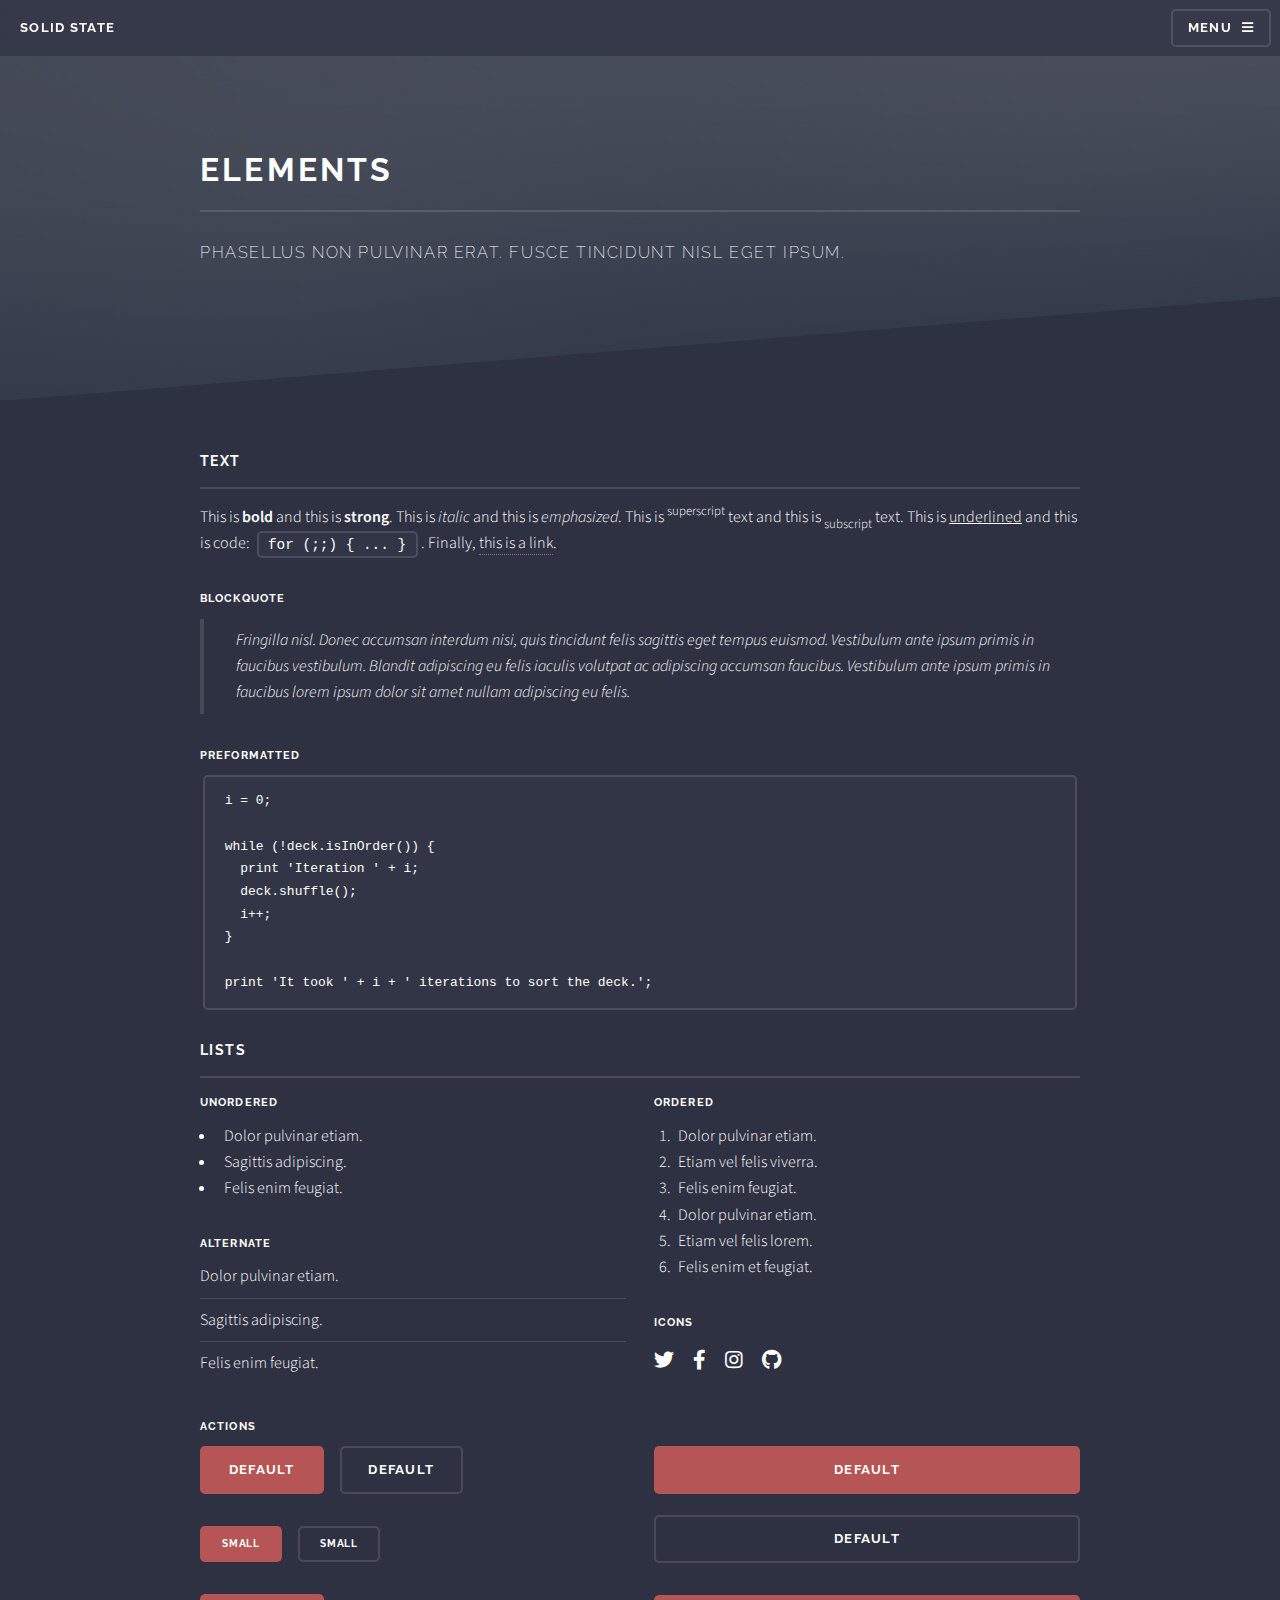
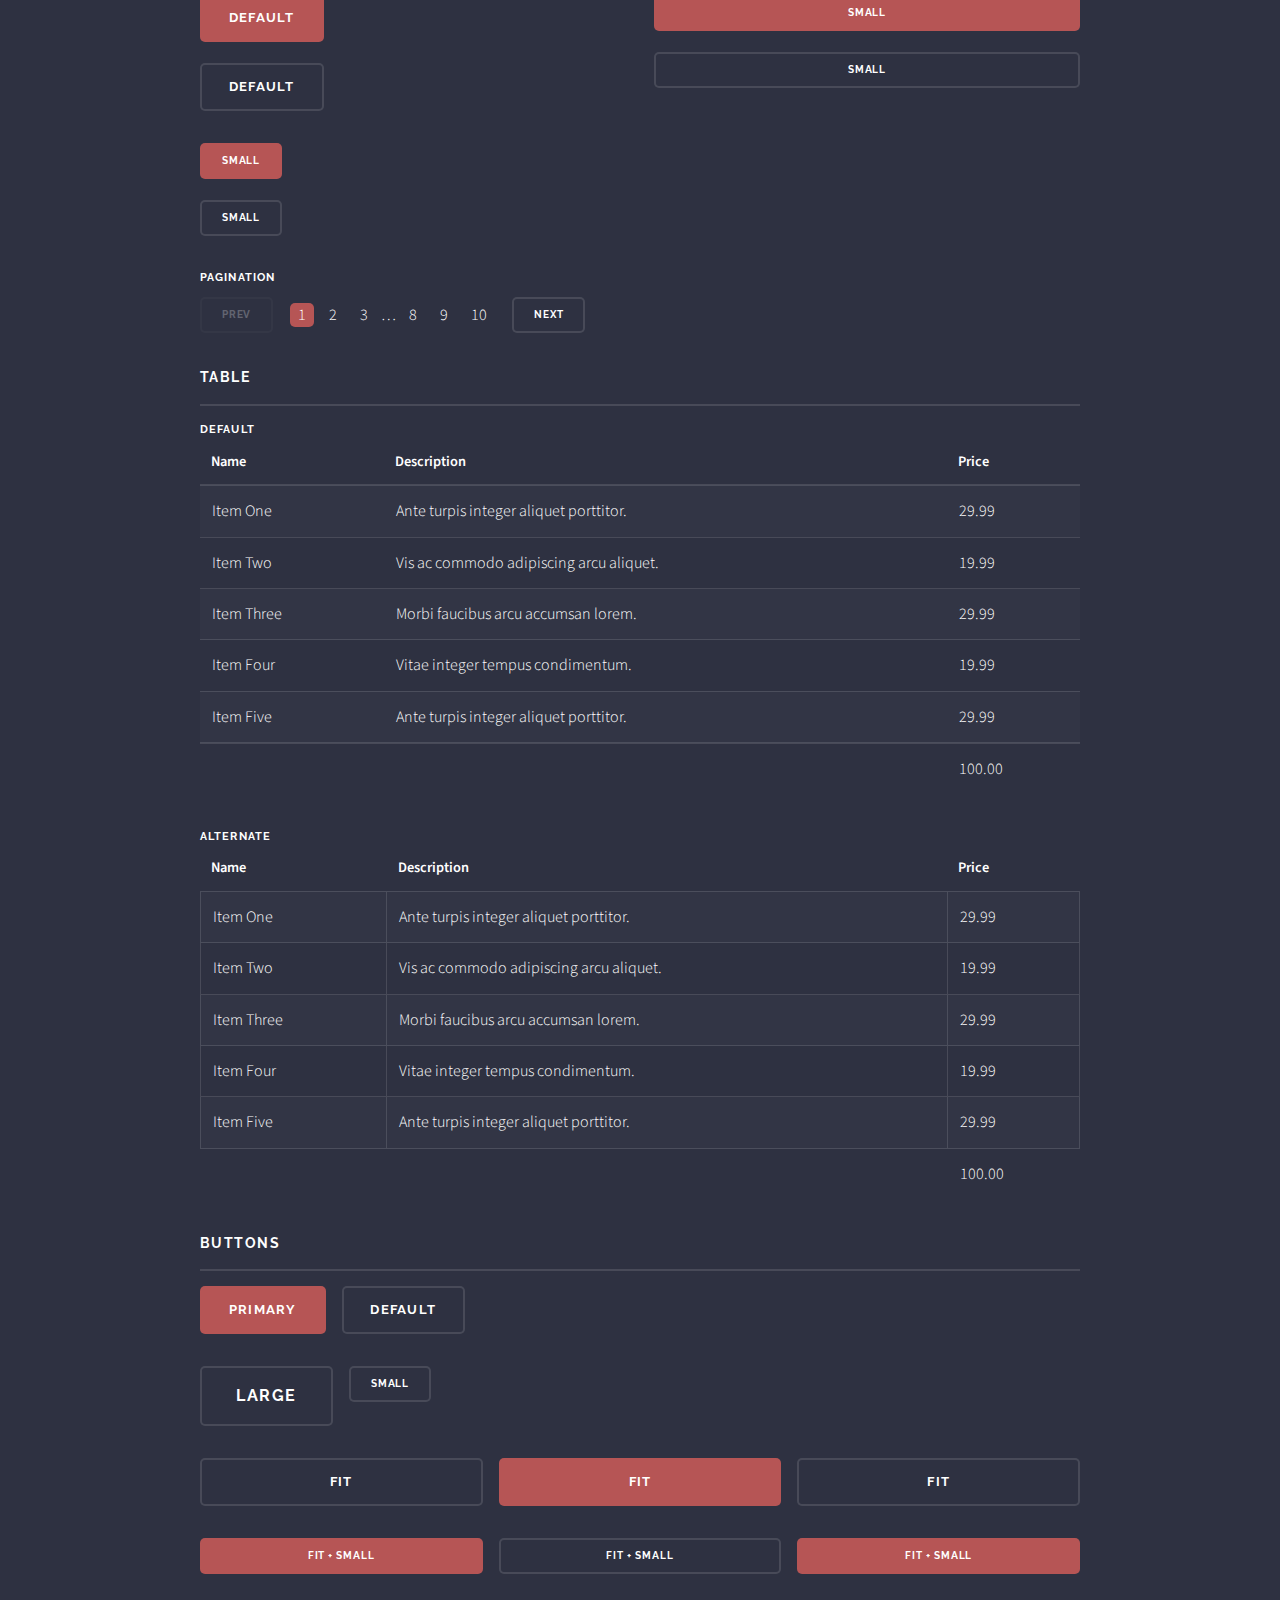
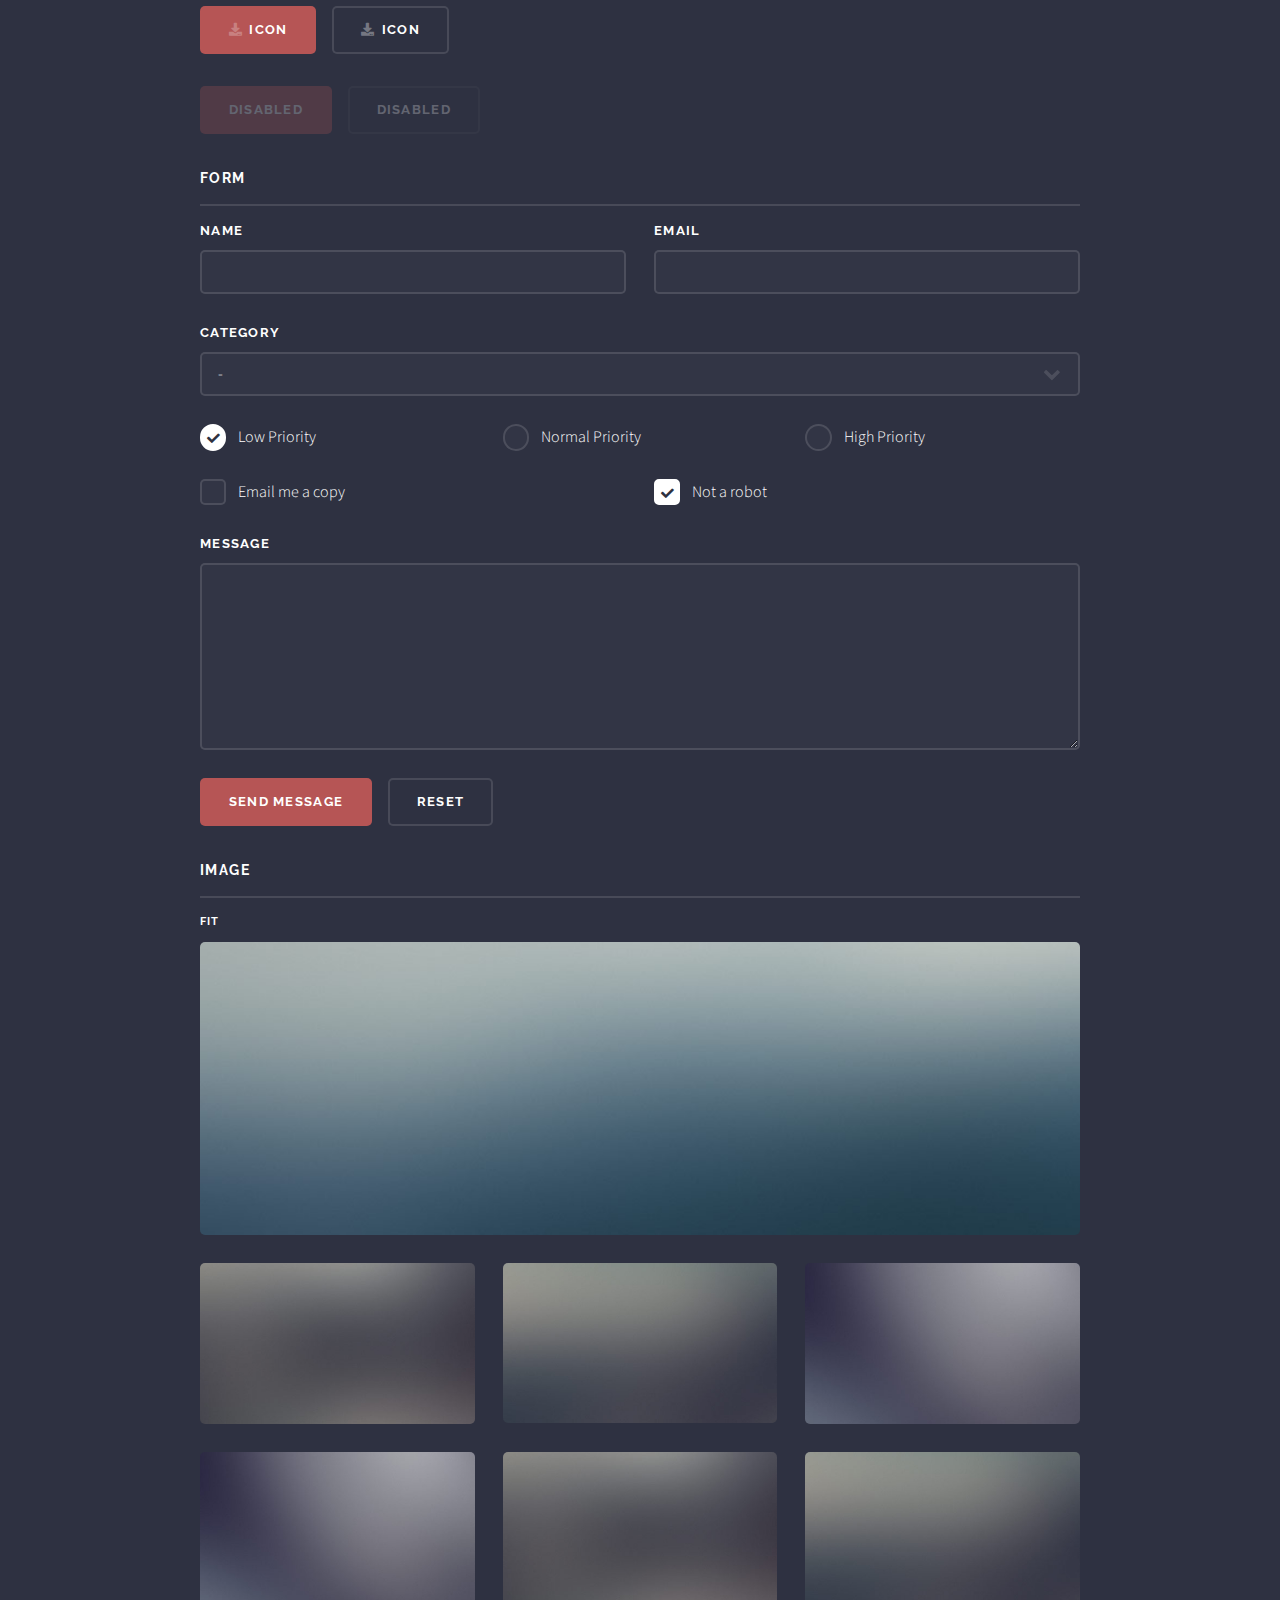
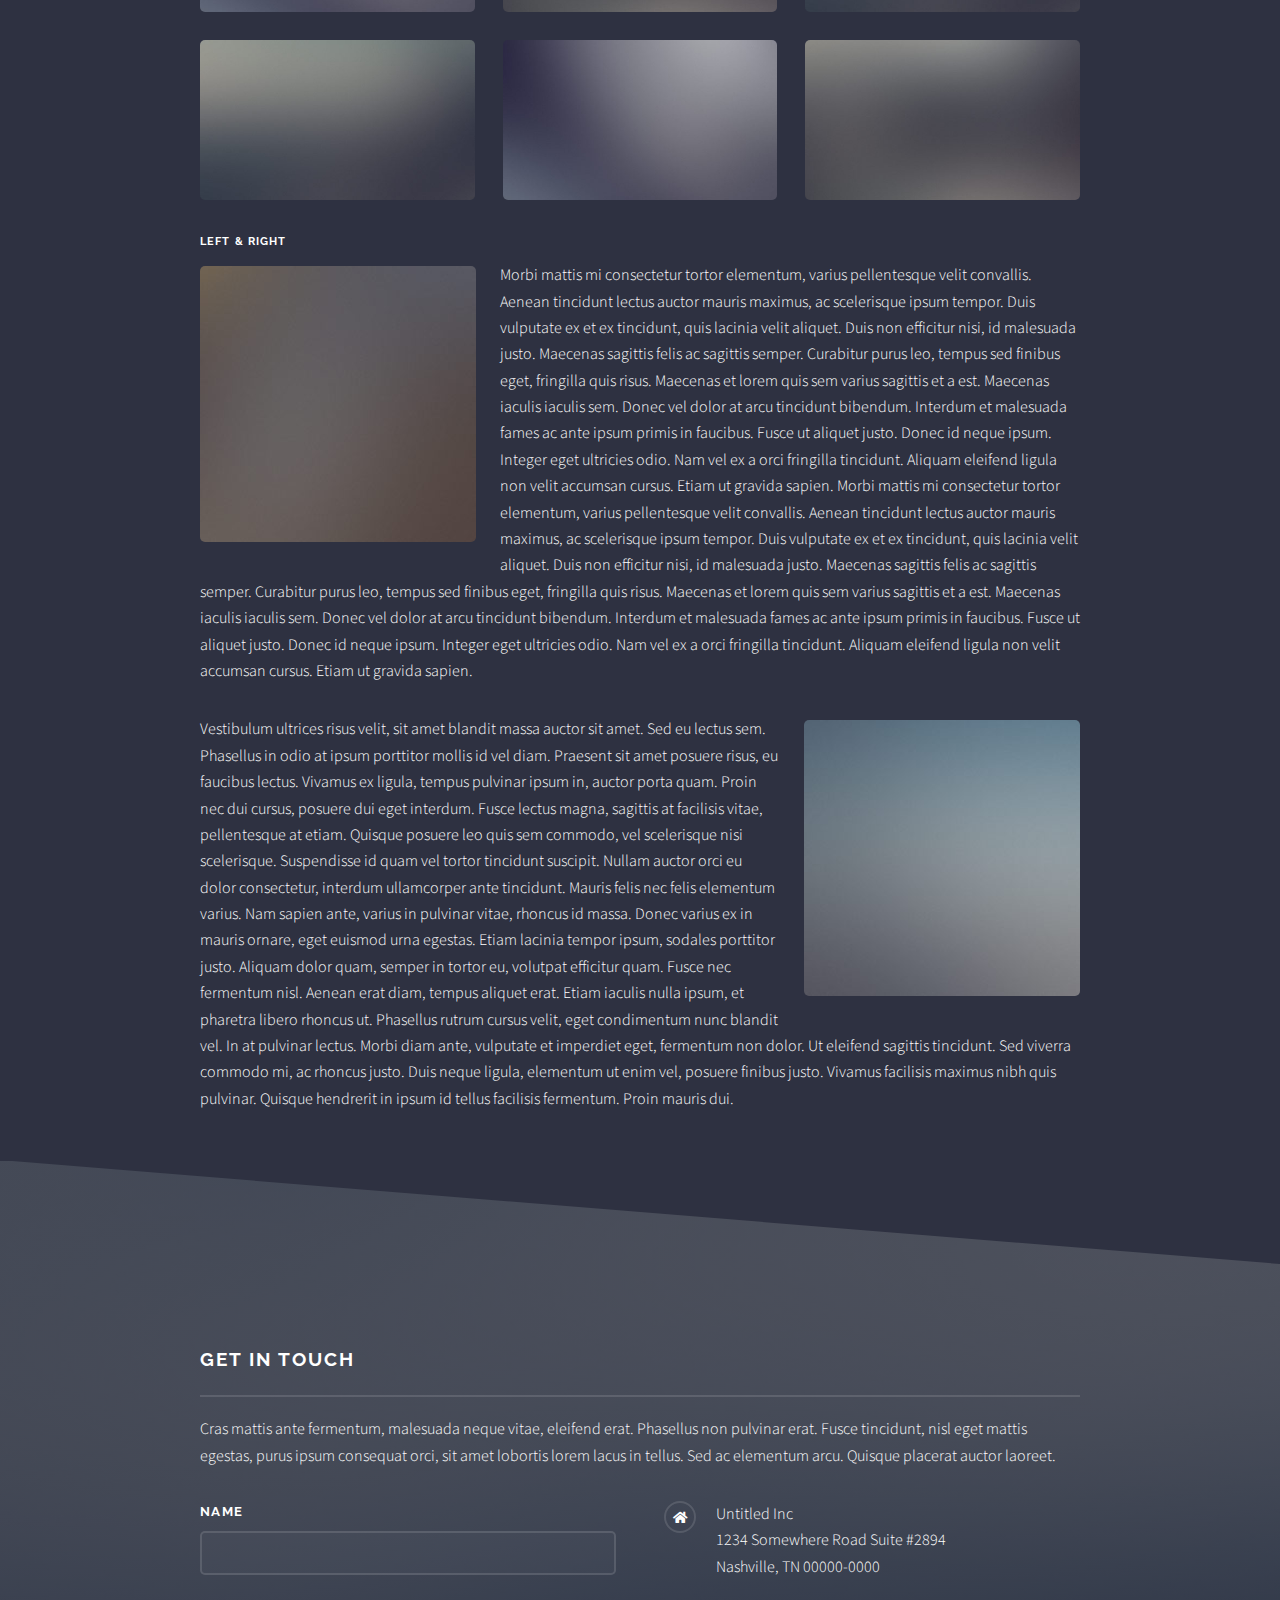
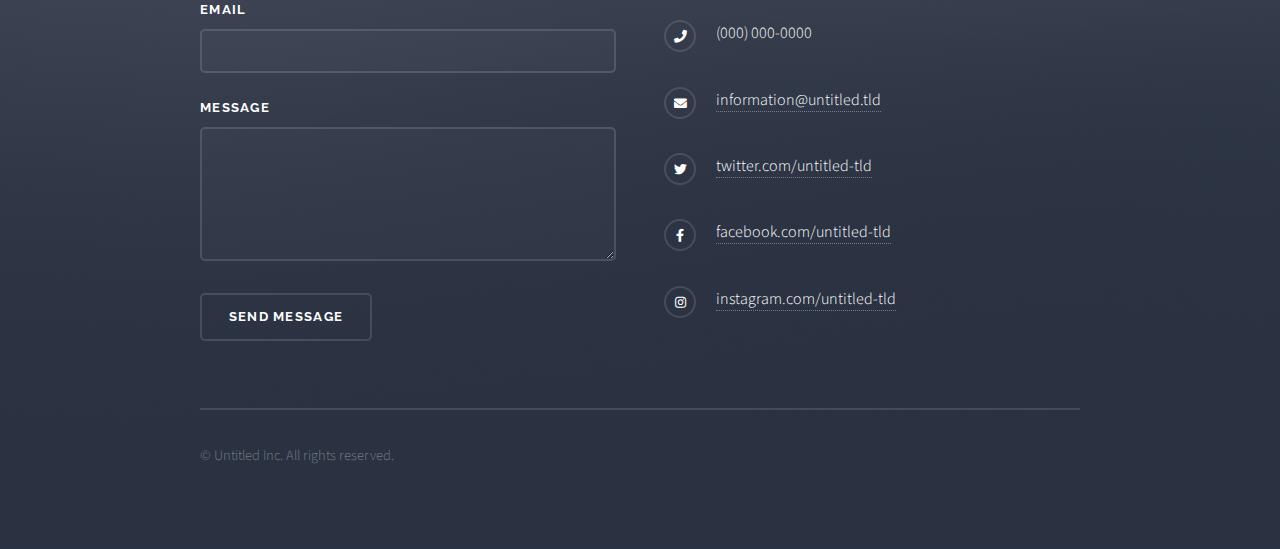
==== commit 8fb3020d: "redoing again" ====
--- a/elements.html
+++ b/elements.html
@@ -1,12 +1,12 @@
 <!DOCTYPE HTML>
 <!--
-	Solid State by HTML5 UP
-	html5up.net | @ajlkn
-	Free for personal and commercial use under the CCA 3.0 license (html5up.net/license)
+	Solid State by Pixelarity
+	pixelarity.com | hello@pixelarity.com
+	License: pixelarity.com/license
 -->
 <html>
 	<head>
-		<title>Elements - Solid State by HTML5 UP</title>
+		<title>Untitled</title>
 		<meta charset="utf-8" />
 		<meta name="viewport" content="width=device-width, initial-scale=1, user-scalable=no" />
 		<link rel="stylesheet" href="assets/css/main.css" />
@@ -398,7 +398,7 @@
 								<li class="icon brands fa-instagram"><a href="#">instagram.com/untitled-tld</a></li>
 							</ul>
 							<ul class="copyright">
-								<li>&copy; Untitled Inc. All rights reserved.</li><li>Design: <a href="http://html5up.net">HTML5 UP</a></li>
+								<li>&copy; Untitled Inc. All rights reserved.</li>
 							</ul>
 						</div>
 					</section>
--- a/assets/css/main.css
+++ b/assets/css/main.css
@@ -2,9 +2,9 @@
 @import url("https://fonts.googleapis.com/css?family=Raleway:200,700|Source+Sans+Pro:300,600,300italic,600italic");
 
 /*
-	Solid State by HTML5 UP
-	html5up.net | @ajlkn
-	Free for personal and commercial use under the CCA 3.0 license (html5up.net/license)
+	Solid State by Pixelarity
+	pixelarity.com | hello@pixelarity.com
+	License: pixelarity.com/license
 */
 
 html, body, div, span, applet, object,
@@ -2212,7 +2212,7 @@
 		input[type="tel"]:focus,
 		select:focus,
 		textarea:focus {
-			border-color: #5b6ba6;
+			border-color: #bc6e6e;
 		}
 
 	select {
@@ -2320,7 +2320,7 @@
 
 		input[type="checkbox"]:focus + label:before,
 		input[type="radio"]:focus + label:before {
-			border-color: #4c5c96;
+			border-color: #b65555;
 		}
 
 	input[type="checkbox"] + label:before {
@@ -2745,7 +2745,7 @@
 				}
 
 				ul.pagination li > .page.active {
-					background-color: #4c5c96;
+					background-color: #b65555;
 				}
 
 			ul.pagination li:first-child {
@@ -2913,7 +2913,7 @@
 		input[type="button"].primary,
 		button.primary,
 		.button.primary {
-			background-color: #4c5c96;
+			background-color: #b65555;
 			box-shadow: none;
 		}
 
@@ -2922,7 +2922,7 @@
 			input[type="button"].primary:hover,
 			button.primary:hover,
 			.button.primary:hover {
-				background-color: #53639e;
+				background-color: #b96161;
 			}
 
 			input[type="submit"].primary:active,
@@ -2930,7 +2930,7 @@
 			input[type="button"].primary:active,
 			button.primary:active,
 			.button.primary:active {
-				background-color: #45558d;
+				background-color: #b24a4a;
 			}
 
 			input[type="submit"].primary.icon:before,
@@ -2938,7 +2938,7 @@
 			input[type="button"].primary.icon:before,
 			button.primary.icon:before,
 			.button.primary.icon:before {
-				color: #7985b0;
+				color: #c88080;
 			}
 
 		input[type="submit"].fit,
@@ -3281,7 +3281,7 @@
 			-ms-transition: opacity 0.35s ease, -ms-transform 0.35s ease;
 			transition: opacity 0.35s ease, transform 0.35s ease;
 			-webkit-overflow-scrolling: touch;
-			background: #4c5c96;
+			background: #b65555;
 			border-radius: 5px;
 			display: block;
 			max-width: 100%;
@@ -3337,7 +3337,7 @@
 				}
 
 					#menu .links li a:hover {
-						background: #45558d;
+						background: #b24a4a;
 					}
 
 		@media screen and (max-width: 736px) {
@@ -3767,19 +3767,19 @@
 			}
 
 		.wrapper.spotlight {
-			background-color: #4c5c96;
+			background-color: #b65555;
 		}
 
 			.wrapper.spotlight:before, .wrapper.spotlight:after {
-				background-image: url("data:image/svg+xml;charset=utf8,%3Csvg xmlns='http://www.w3.org/2000/svg' width='100' height='100' viewBox='0 0 100 100' preserveAspectRatio='none'%3E%3Cpolygon points='0,100 100,0 100,100' style='fill:%234c5c96%3B' /%3E%3C/svg%3E");
+				background-image: url("data:image/svg+xml;charset=utf8,%3Csvg xmlns='http://www.w3.org/2000/svg' width='100' height='100' viewBox='0 0 100 100' preserveAspectRatio='none'%3E%3Cpolygon points='0,100 100,0 100,100' style='fill:%23b65555%3B' /%3E%3C/svg%3E");
 			}
 
 			.wrapper.spotlight:before {
-				box-shadow: inset 0 -1px 0 0 #4c5c96, 0 1px 0 0 #4c5c96;
+				box-shadow: inset 0 -1px 0 0 #b65555, 0 1px 0 0 #b65555;
 			}
 
 			.wrapper.spotlight:after {
-				box-shadow: inset 0 -1px 0 0 #4c5c96, 0 1px 0 0 #4c5c96;
+				box-shadow: inset 0 -1px 0 0 #b65555, 0 1px 0 0 #b65555;
 			}
 
 			.wrapper.spotlight .inner {
@@ -3828,83 +3828,83 @@
 			}
 
 			.wrapper.spotlight.style2 {
-				background-color: #45558d;
+				background-color: #b24a4a;
 			}
 
 				.wrapper.spotlight.style2:before, .wrapper.spotlight.style2:after {
-					background-image: url("data:image/svg+xml;charset=utf8,%3Csvg xmlns='http://www.w3.org/2000/svg' width='100' height='100' viewBox='0 0 100 100' preserveAspectRatio='none'%3E%3Cpolygon points='0,100 100,0 100,100' style='fill:%2345558d%3B' /%3E%3C/svg%3E");
+					background-image: url("data:image/svg+xml;charset=utf8,%3Csvg xmlns='http://www.w3.org/2000/svg' width='100' height='100' viewBox='0 0 100 100' preserveAspectRatio='none'%3E%3Cpolygon points='0,100 100,0 100,100' style='fill:%23b24a4a%3B' /%3E%3C/svg%3E");
 				}
 
 				.wrapper.spotlight.style2:before {
-					box-shadow: inset 0 -1px 0 0 #45558d, 0 1px 0 0 #45558d;
+					box-shadow: inset 0 -1px 0 0 #b24a4a, 0 1px 0 0 #b24a4a;
 				}
 
 				.wrapper.spotlight.style2:after {
-					box-shadow: inset 0 -1px 0 0 #45558d, 0 1px 0 0 #45558d;
+					box-shadow: inset 0 -1px 0 0 #b24a4a, 0 1px 0 0 #b24a4a;
 				}
 
 			.wrapper.spotlight.style3 {
-				background-color: #3f4e85;
+				background-color: #a94343;
 			}
 
 				.wrapper.spotlight.style3:before, .wrapper.spotlight.style3:after {
-					background-image: url("data:image/svg+xml;charset=utf8,%3Csvg xmlns='http://www.w3.org/2000/svg' width='100' height='100' viewBox='0 0 100 100' preserveAspectRatio='none'%3E%3Cpolygon points='0,100 100,0 100,100' style='fill:%233f4e85%3B' /%3E%3C/svg%3E");
+					background-image: url("data:image/svg+xml;charset=utf8,%3Csvg xmlns='http://www.w3.org/2000/svg' width='100' height='100' viewBox='0 0 100 100' preserveAspectRatio='none'%3E%3Cpolygon points='0,100 100,0 100,100' style='fill:%23a94343%3B' /%3E%3C/svg%3E");
 				}
 
 				.wrapper.spotlight.style3:before {
-					box-shadow: inset 0 -1px 0 0 #3f4e85, 0 1px 0 0 #3f4e85;
+					box-shadow: inset 0 -1px 0 0 #a94343, 0 1px 0 0 #a94343;
 				}
 
 				.wrapper.spotlight.style3:after {
-					box-shadow: inset 0 -1px 0 0 #3f4e85, 0 1px 0 0 #3f4e85;
+					box-shadow: inset 0 -1px 0 0 #a94343, 0 1px 0 0 #a94343;
 				}
 
 			.wrapper.spotlight.style4 {
-				background-color: #39477c;
+				background-color: #a03d3d;
 			}
 
 				.wrapper.spotlight.style4:before, .wrapper.spotlight.style4:after {
-					background-image: url("data:image/svg+xml;charset=utf8,%3Csvg xmlns='http://www.w3.org/2000/svg' width='100' height='100' viewBox='0 0 100 100' preserveAspectRatio='none'%3E%3Cpolygon points='0,100 100,0 100,100' style='fill:%2339477c%3B' /%3E%3C/svg%3E");
+					background-image: url("data:image/svg+xml;charset=utf8,%3Csvg xmlns='http://www.w3.org/2000/svg' width='100' height='100' viewBox='0 0 100 100' preserveAspectRatio='none'%3E%3Cpolygon points='0,100 100,0 100,100' style='fill:%23a03d3d%3B' /%3E%3C/svg%3E");
 				}
 
 				.wrapper.spotlight.style4:before {
-					box-shadow: inset 0 -1px 0 0 #39477c, 0 1px 0 0 #39477c;
+					box-shadow: inset 0 -1px 0 0 #a03d3d, 0 1px 0 0 #a03d3d;
 				}
 
 				.wrapper.spotlight.style4:after {
-					box-shadow: inset 0 -1px 0 0 #39477c, 0 1px 0 0 #39477c;
+					box-shadow: inset 0 -1px 0 0 #a03d3d, 0 1px 0 0 #a03d3d;
 				}
 
 			.wrapper.spotlight.style5 {
-				background-color: #324072;
+				background-color: #963838;
 			}
 
 				.wrapper.spotlight.style5:before, .wrapper.spotlight.style5:after {
-					background-image: url("data:image/svg+xml;charset=utf8,%3Csvg xmlns='http://www.w3.org/2000/svg' width='100' height='100' viewBox='0 0 100 100' preserveAspectRatio='none'%3E%3Cpolygon points='0,100 100,0 100,100' style='fill:%23324072%3B' /%3E%3C/svg%3E");
+					background-image: url("data:image/svg+xml;charset=utf8,%3Csvg xmlns='http://www.w3.org/2000/svg' width='100' height='100' viewBox='0 0 100 100' preserveAspectRatio='none'%3E%3Cpolygon points='0,100 100,0 100,100' style='fill:%23963838%3B' /%3E%3C/svg%3E");
 				}
 
 				.wrapper.spotlight.style5:before {
-					box-shadow: inset 0 -1px 0 0 #324072, 0 1px 0 0 #324072;
+					box-shadow: inset 0 -1px 0 0 #963838, 0 1px 0 0 #963838;
 				}
 
 				.wrapper.spotlight.style5:after {
-					box-shadow: inset 0 -1px 0 0 #324072, 0 1px 0 0 #324072;
+					box-shadow: inset 0 -1px 0 0 #963838, 0 1px 0 0 #963838;
 				}
 
 			.wrapper.spotlight.style6 {
-				background-color: #2d3a69;
+				background-color: #8c3232;
 			}
 
 				.wrapper.spotlight.style6:before, .wrapper.spotlight.style6:after {
-					background-image: url("data:image/svg+xml;charset=utf8,%3Csvg xmlns='http://www.w3.org/2000/svg' width='100' height='100' viewBox='0 0 100 100' preserveAspectRatio='none'%3E%3Cpolygon points='0,100 100,0 100,100' style='fill:%232d3a69%3B' /%3E%3C/svg%3E");
+					background-image: url("data:image/svg+xml;charset=utf8,%3Csvg xmlns='http://www.w3.org/2000/svg' width='100' height='100' viewBox='0 0 100 100' preserveAspectRatio='none'%3E%3Cpolygon points='0,100 100,0 100,100' style='fill:%238c3232%3B' /%3E%3C/svg%3E");
 				}
 
 				.wrapper.spotlight.style6:before {
-					box-shadow: inset 0 -1px 0 0 #2d3a69, 0 1px 0 0 #2d3a69;
+					box-shadow: inset 0 -1px 0 0 #8c3232, 0 1px 0 0 #8c3232;
 				}
 
 				.wrapper.spotlight.style6:after {
-					box-shadow: inset 0 -1px 0 0 #2d3a69, 0 1px 0 0 #2d3a69;
+					box-shadow: inset 0 -1px 0 0 #8c3232, 0 1px 0 0 #8c3232;
 				}
 
 		@media screen and (max-width: 980px) {
--- a/assets/css/noscript.css
+++ b/assets/css/noscript.css
@@ -1,7 +1,7 @@
 /*
-	Solid State by HTML5 UP
-	html5up.net | @ajlkn
-	Free for personal and commercial use under the CCA 3.0 license (html5up.net/license)
+	Solid State by Pixelarity
+	pixelarity.com | hello@pixelarity.com
+	License: pixelarity.com/license
 */
 
 /* Banner */
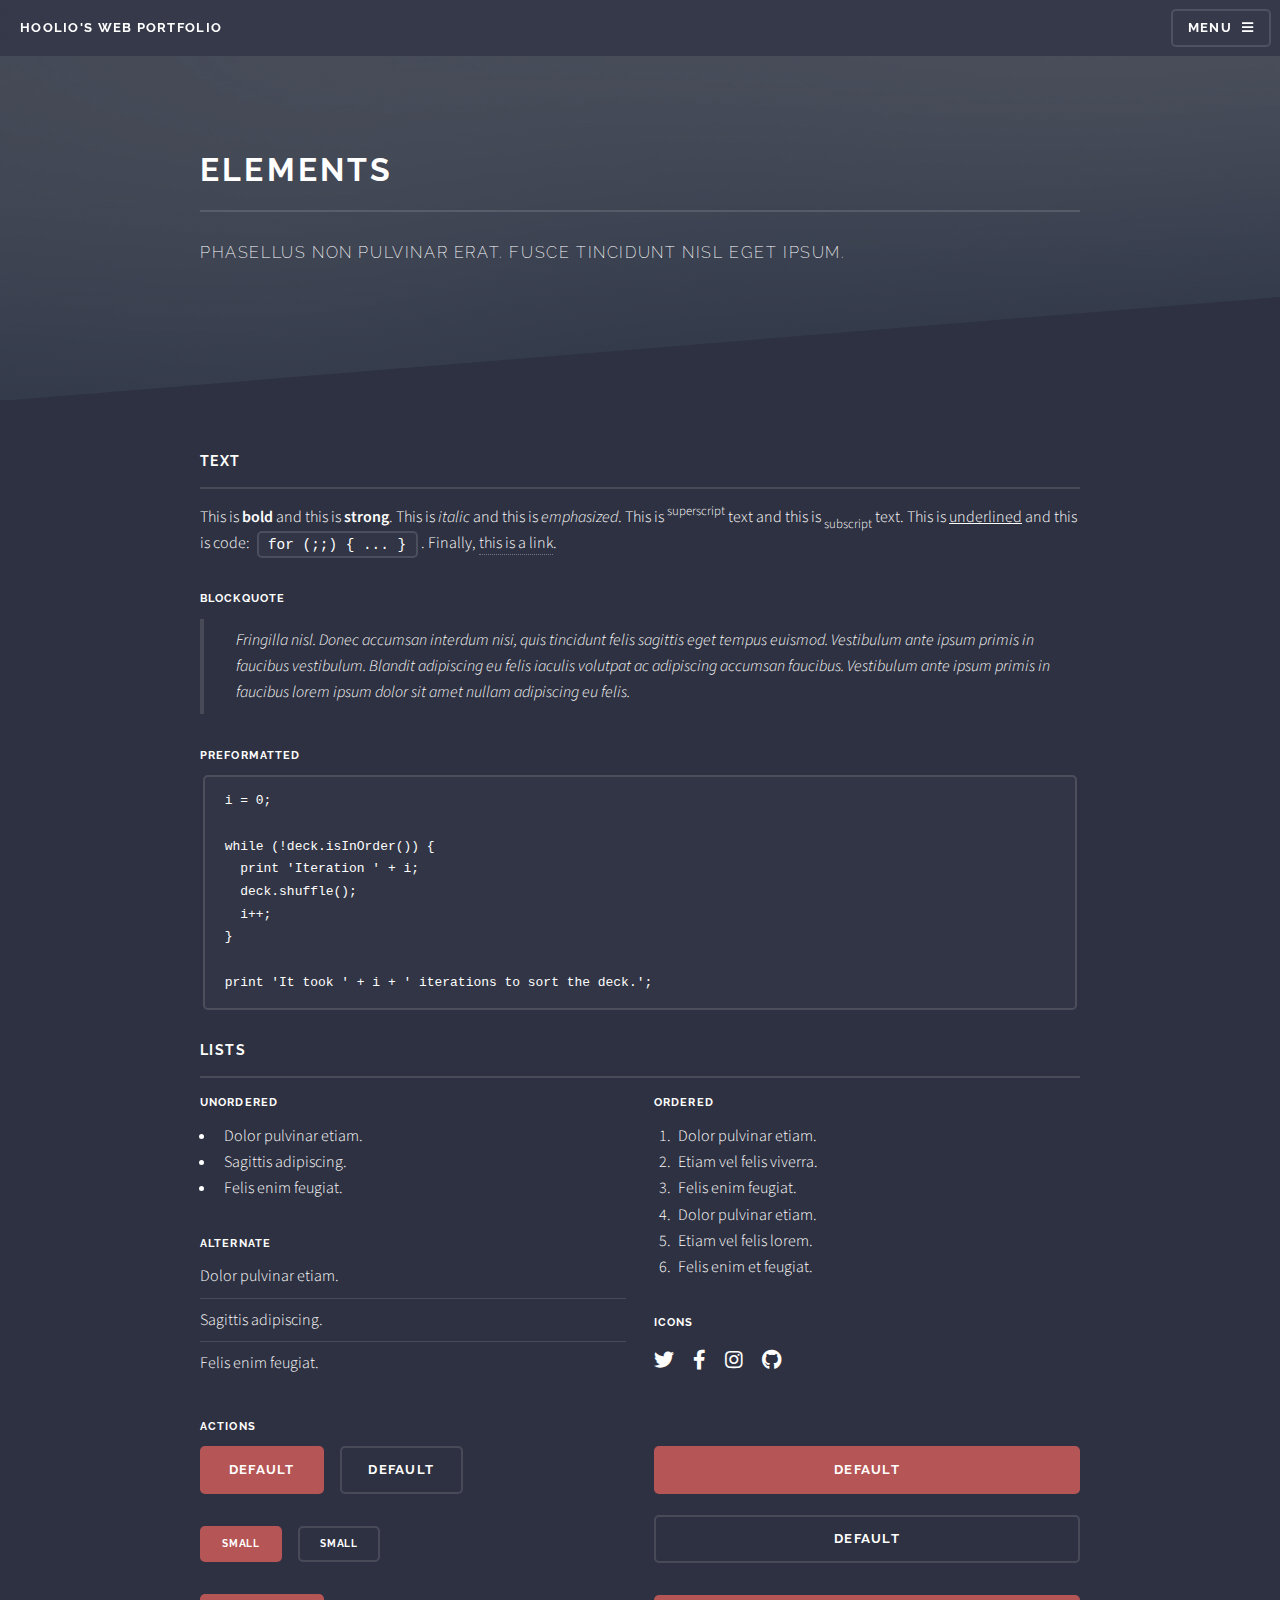
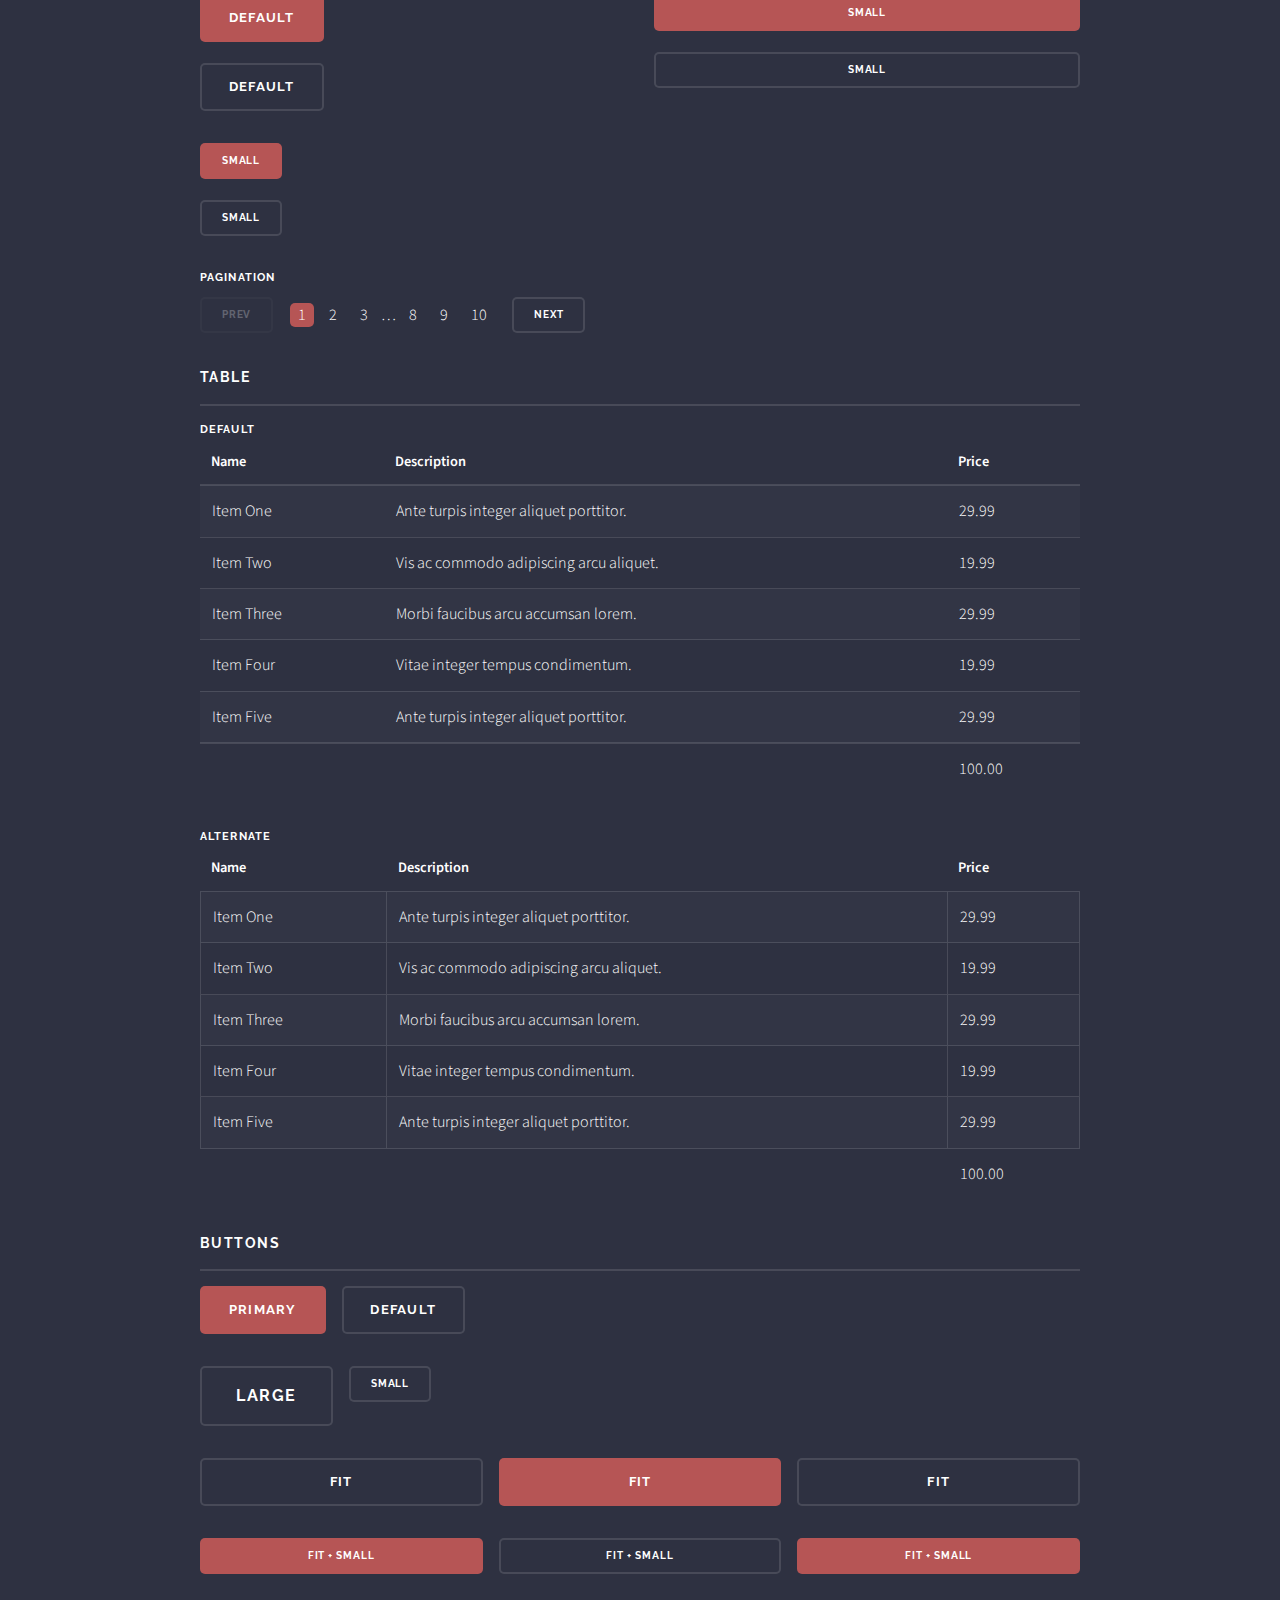
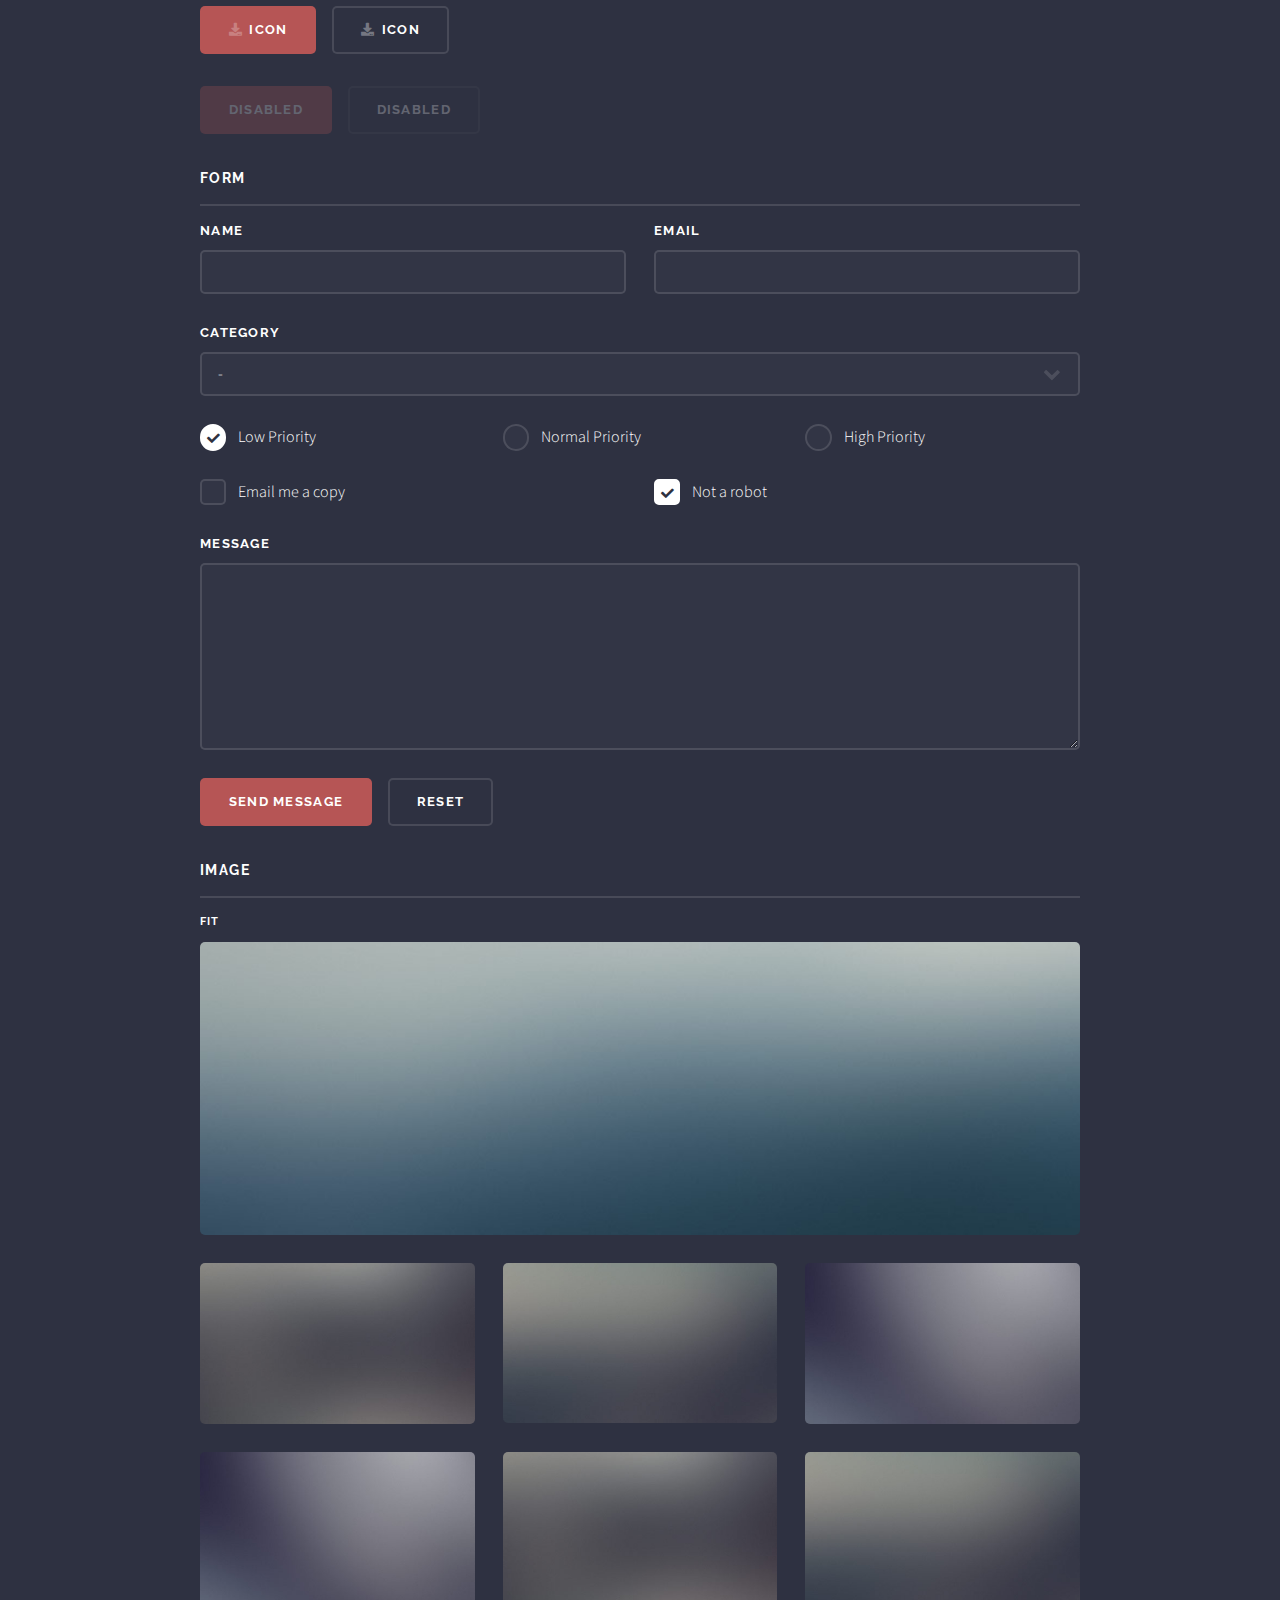
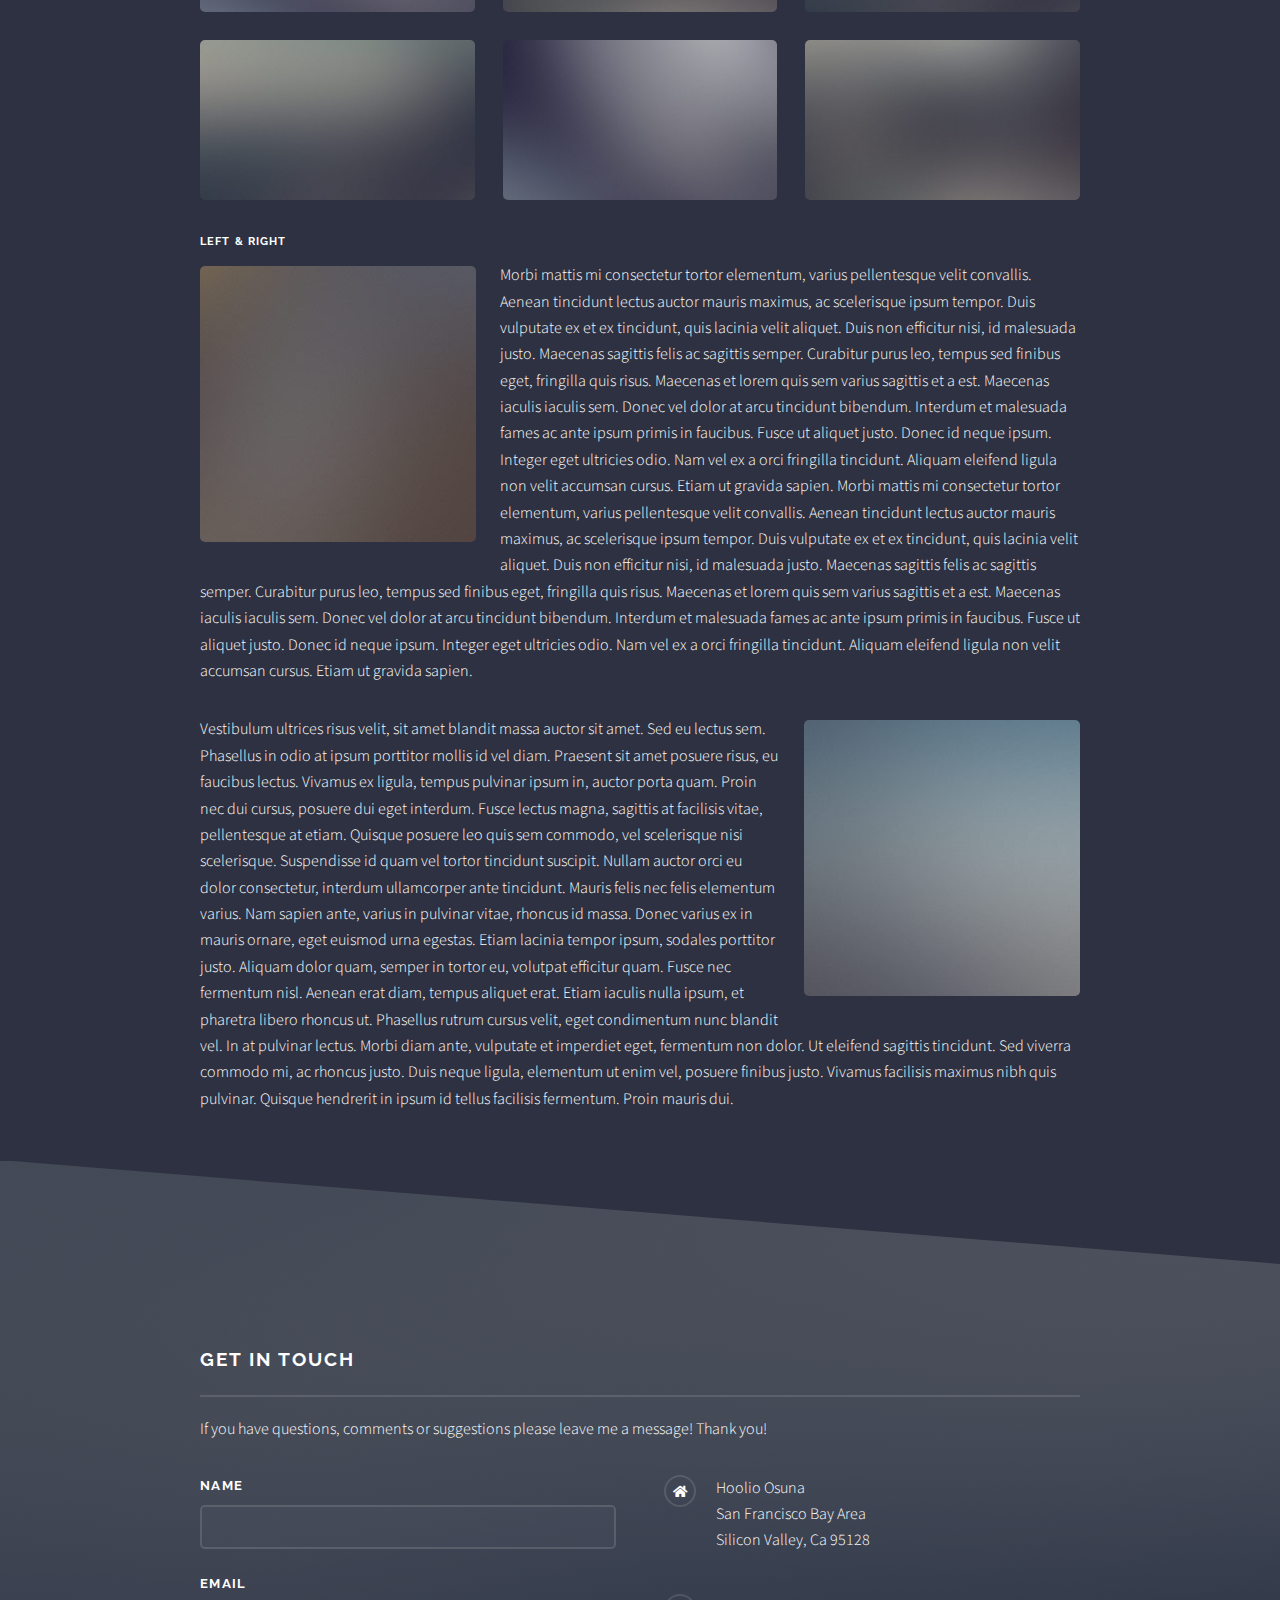
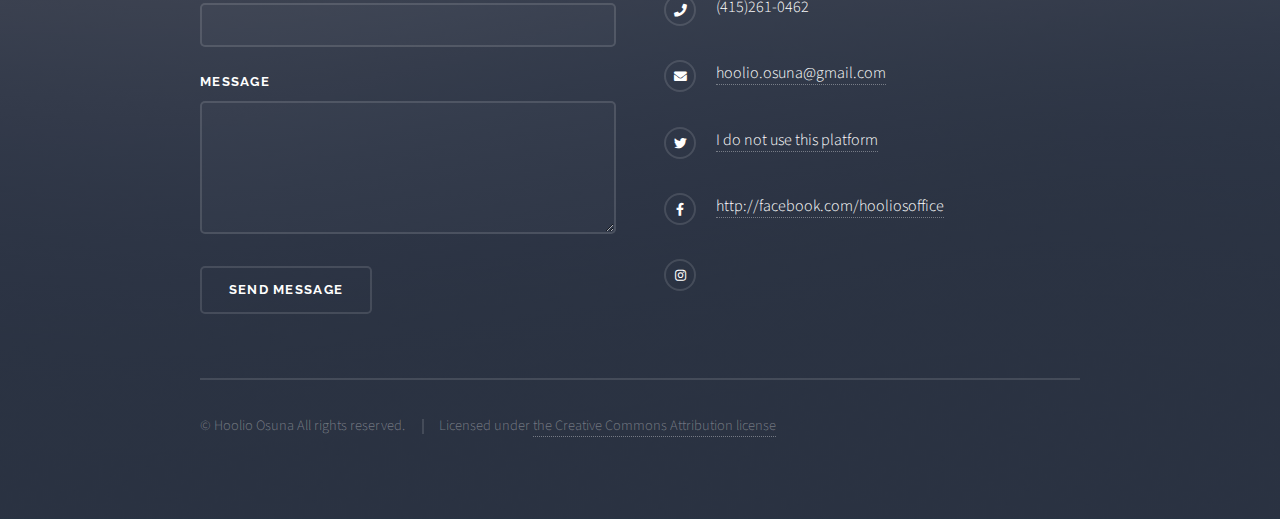
==== commit 6a90e070: "updated site" ====
--- a/elements.html
+++ b/elements.html
@@ -6,7 +6,7 @@
 -->
 <html>
 	<head>
-		<title>Untitled</title>
+		<title>HoolioCoolio A Web Portfolio By Hoolio Osuna</title>
 		<meta charset="utf-8" />
 		<meta name="viewport" content="width=device-width, initial-scale=1, user-scalable=no" />
 		<link rel="stylesheet" href="assets/css/main.css" />
@@ -19,7 +19,7 @@
 
 				<!-- Header -->
 					<header id="header">
-						<h1><a href="index.html">Solid State</a></h1>
+						<h1><a href="index.html">Hoolio's Web Portfolio</a></h1>
 						<nav>
 							<a href="#menu">Menu</a>
 						</nav>
@@ -30,11 +30,7 @@
 						<div class="inner">
 							<h2>Menu</h2>
 							<ul class="links">
-								<li><a href="index.html">Home</a></li>
-								<li><a href="generic.html">Generic</a></li>
-								<li><a href="elements.html">Elements</a></li>
-								<li><a href="#">Log In</a></li>
-								<li><a href="#">Sign Up</a></li>
+								<div w3-include-html="assets/includes/links.html"></div> 
 							</ul>
 							<a href="#" class="close">Close</a>
 						</div>
@@ -365,7 +361,7 @@
 					<section id="footer">
 						<div class="inner">
 							<h2 class="major">Get in touch</h2>
-							<p>Cras mattis ante fermentum, malesuada neque vitae, eleifend erat. Phasellus non pulvinar erat. Fusce tincidunt, nisl eget mattis egestas, purus ipsum consequat orci, sit amet lobortis lorem lacus in tellus. Sed ac elementum arcu. Quisque placerat auctor laoreet.</p>
+							<p>If you have questions, comments or suggestions please leave me a message! Thank you!</p>
 							<form method="post" action="#">
 								<div class="fields">
 									<div class="field">
@@ -386,19 +382,11 @@
 								</ul>
 							</form>
 							<ul class="contact">
-								<li class="icon solid fa-home">
-									Untitled Inc<br />
-									1234 Somewhere Road Suite #2894<br />
-									Nashville, TN 00000-0000
-								</li>
-								<li class="icon solid fa-phone">(000) 000-0000</li>
-								<li class="icon solid fa-envelope"><a href="#">information@untitled.tld</a></li>
-								<li class="icon brands fa-twitter"><a href="#">twitter.com/untitled-tld</a></li>
-								<li class="icon brands fa-facebook-f"><a href="#">facebook.com/untitled-tld</a></li>
-								<li class="icon brands fa-instagram"><a href="#">instagram.com/untitled-tld</a></li>
+								<div w3-include-html="assets/includes/contactinfo.html"></div> 
 							</ul>
 							<ul class="copyright">
-								<li>&copy; Untitled Inc. All rights reserved.</li>
+								<li>&copy; Hoolio Osuna All rights reserved.</li>
+								<li>Licensed under <a href="portfolio/LICENSE.txt" target="_blank">the Creative Commons Attribution license</a></li>
 							</ul>
 						</div>
 					</section>
@@ -412,6 +400,8 @@
 			<script src="assets/js/breakpoints.min.js"></script>
 			<script src="assets/js/util.js"></script>
 			<script src="assets/js/main.js"></script>
+			<script src="assets/js/hoolio.js"></script>
+			<script> includeHTML(); </script>
 
 	</body>
 </html>